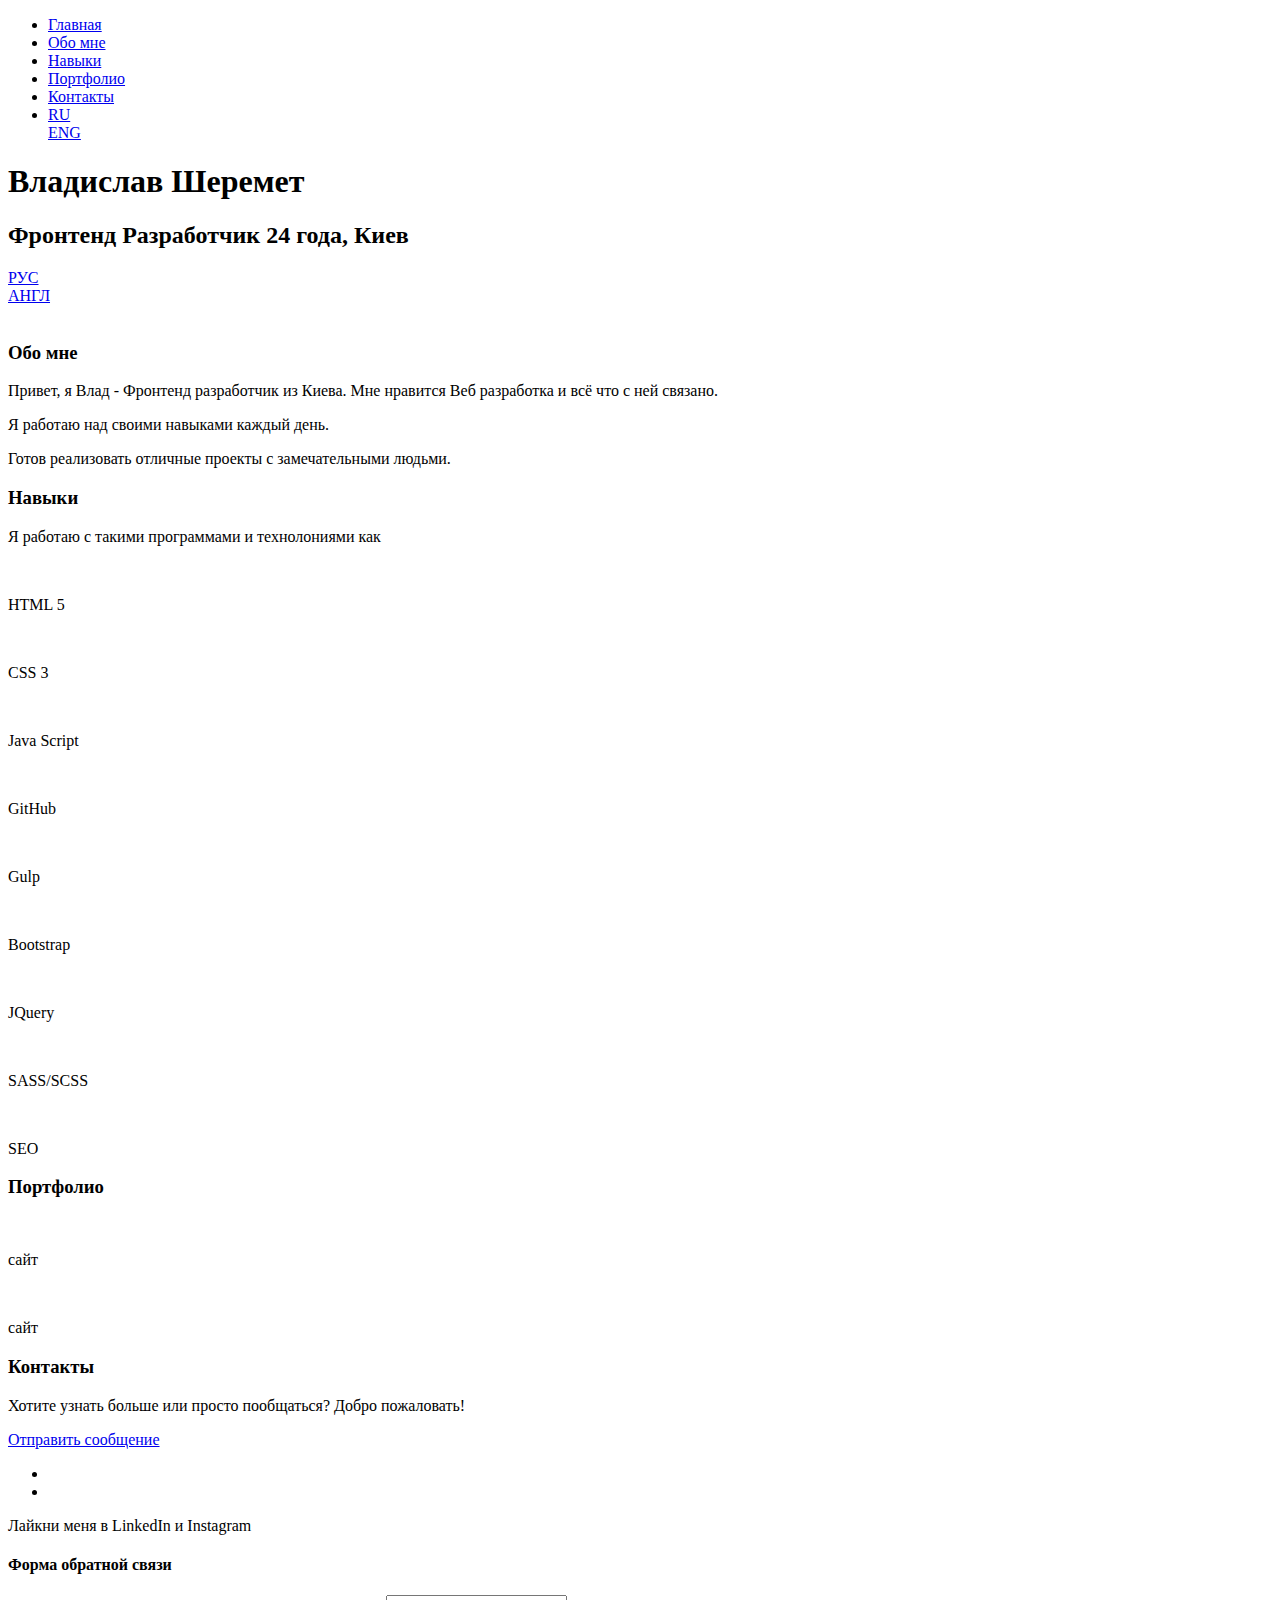
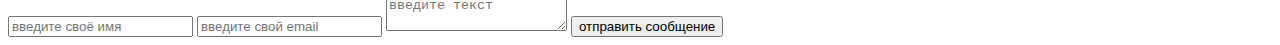
==== index_ru.html @ 3a119363 "Add files via upload" ====
<!DOCTYPE html>
<html lang="en">
<head>
	<meta charset="UTF-8">
	<meta name="viewport" content="width=device-width, initial-scale=1.0">
	<title>Portfolio</title>
	<link rel="shortcut icon" type="image/ico" href="img/favicon.svg"/>
	<link href="https://fonts.googleapis.com/css2?family=Roboto:wght@500;700&display=swap&subset=cyrillic" rel="stylesheet">
	<link rel="stylesheet" href="css/libs.min.css">
	<link rel="stylesheet" href="css/main.min.css">
</head>
<body>
	<header class="header">
		<div class="container">
			<nav class="menu" id="menu">
				<div id="btn_menu" class="icon icon-reorder"></div>
				<ul>
					<li><a href="#">Главная</a></li>
					<li><a href="#about">Обо мне</a></li>
					<li><a href="#skills">Навыки</a></li>
					<li><a href="#portfolio">Портфолио</a></li>
					<li><a href="#footer">Контакты</a></li>
					<li><div class="btn_wrapper_mob">
						<div class="btn_ru  language_ru">
							<a href="index_ru.html">RU</a>
						</div>
						<div class="btn_eng language_ru">
							<a class="exception" href="index.html">ENG</a>
						</div>
					</div></li>
				</ul>
			</nav>
			<div class="main_info">
				<h1 class="language_ru">Владислав Шеремет</h1>
				<div class="text_wrapper"><h2 class="language_ru">Фронтенд Разработчик 24 года, Киев</h2></div>
				<div class="btn_wrapper">
					<div class="btn_ru language_ru">
						<a href="#">РУС</a>
					</div>
					<div class="btn_eng language_ru">
						<a href="index.html">АНГЛ</a>
					</div>
				</div>
			</div>
			<div class="img_wrapper"><img src="img/photo.jpg" alt=""></div>
		</div>
	</header>
	<section class="about" id="about">
		<div class="container flex_container">
			<h3>Обо мне</h3>
			<p class="wow bounceInLeft">Привет, я Влад - Фронтенд разработчик из Киева. Мне нравится Веб разработка и всё что с ней связано.</p>
			<p class="wow bounceInRight">Я работаю над своими навыками каждый день.</p>
			<p class="wow bounceInLeft">Готов реализовать отличные проекты с замечательными людьми.</p>
		</div>
	</section>
	<section class="skills" id="skills">
		<div class="container">
			<h3>Навыки</h3>
			<p> Я работаю с такими программами и технолониями как</p>
			<div class="skills_wrapper">
				<div class="item_skill wow bounceInLeft" id="html">
					<img src="img/html.png" alt="">
					<p>HTML 5</p>
					<div class="stars">
						<span class="icon icon-star"></span>
						<span class="icon icon-star"></span>
						<span class="icon icon-star"></span>
						<span class="icon icon-star"></span>
						<span class="icon icon-star default"></span>
					</div>
				</div>
				<div class="item_skill wow bounceInDown" id="css">
					<img src="img/css.png" alt="">
					<p>CSS 3</p>
					<div class="stars">
						<span class="icon icon-star"></span>
						<span class="icon icon-star"></span>
						<span class="icon icon-star"></span>
						<span class="icon icon-star"></span>
						<span class="icon icon-star default"></span>
					</div>
				</div>
				<div class="item_skill wow bounceInDown" id="js">
					<img src="img/js.png" alt="">
					<p>Java Script</p>
					<div class="stars">
						<span class="icon icon-star"></span>
						<span class="icon icon-star"></span>
						<span class="icon icon-star"></span>
						<span class="icon icon-star default"></span>
						<span class="icon icon-star default"></span>
					</div>
				</div>
				<div class="item_skill wow bounceInRight" id="git_hub">
					<img src="img/git_hub.png" alt="">
					<p>GitHub</p>
					<div class="stars">
						<span class="icon icon-star"></span>
						<span class="icon icon-star"></span>
						<span class="icon icon-star"></span>
						<span class="icon icon-star default"></span>
						<span class="icon icon-star default"></span>
					</div>
				</div>
				<div class="item_skill wow bounceInLeft" id="gulp">
					<img src="img/gulp.png" alt="">
					<p>Gulp</p>
					<div class="stars">
						<span class="icon icon-star"></span>
						<span class="icon icon-star"></span>
						<span class="icon icon-star"></span>
						<span class="icon icon-star default"></span>
						<span class="icon icon-star default"></span>
					</div>
				</div>
				<div class="item_skill wow bounceIn" id="bootstrap">
					<img src="img/bootstrap.png" alt="">
					<p>Bootstrap</p>
					<div class="stars">
						<span class="icon icon-star"></span>
						<span class="icon icon-star"></span>
						<span class="icon icon-star"></span>
						<span class="icon icon-star default"></span>
						<span class="icon icon-star default"></span>
					</div>
				</div>
				<div class="item_skill wow bounceIn" id="jquery">
					<img src="img/jquery.png" alt="">
					<p>JQuery</p>
					<div class="stars">
						<span class="icon icon-star"></span>
						<span class="icon icon-star"></span>
						<span class="icon icon-star"></span>
						<span class="icon icon-star default"></span>
						<span class="icon icon-star default"></span>
					</div>
				</div>
				<div class="item_skill wow bounceInRight" id="sass">
					<img src="img/sass.png" alt="">
					<p>SASS/SCSS</p>
					<div class="stars">
						<span class="icon icon-star"></span>
						<span class="icon icon-star"></span>
						<span class="icon icon-star"></span>
						<span class="icon icon-star default"></span>
						<span class="icon icon-star default"></span>
					</div>
				</div>
				<div class="item_skill wow bounceInUp" id="seo">
					<img src="img/seo.png" alt="">
					<p>SEO</p>
					<div class="stars">
						<span class="icon icon-star"></span>
						<span class="icon icon-star"></span>
						<span class="icon icon-star"></span>
						<span class="icon icon-star default"></span>
						<span class="icon icon-star default"></span>
					</div>
				</div>
			</div>
		</div>
	</section>
	<section class="portfolio" id="portfolio">
		<div class="container flex_container">
			<h3>Портфолио</h3>
			<div class="site wow bounceInLeft">
				<a href="https://vladyslav-sheremet.github.io/portfolio_1.github.io/" target="blanck"><img src="img/work_1.png" alt=""></a>
				<p>сайт</p>
			</div>
			<div class="site wow bounceInRight">
				<a href="https://vladyslav-sheremet.github.io/" target="blanck"><img src="img/work_2.png" alt=""></a>
				<p>сайт</p>
			</div>
		</div>
	</section>
	<footer class="footer" id="footer">
		<div class="container flex_container">
			<h3>Контакты</h3>
			<p class="wow tada">Хотите узнать больше или просто пообщаться? Добро пожаловать!</p>
			<!-- <button>Отправить сообщение</button> -->
			<a class="popup-with-form language_ru" href="#test-form">Отправить сообщение</a>
			<ul>
				<li class="wow rotateIn"><a href="https://www.linkedin.com/in/владислав-шеремет-409b06158" class="icon icon-linkedin" target="blanck"></a></li>
				<li class="wow rotateIn"><a href="https://instagram.com/sheremet_vladislav?igshid=1hrshba5oxp11" class="icon icon-instagram" target="blanck"></a></li>
			</ul>
			<div class="text">Лайкни меня в  LinkedIn и Instagram</div>
		</div>
	</footer>
	<form id="test-form" class="mfp-hide white-popup-block" action="https://formspree.io/vladyslavsheremetdeveloper@gmail.com" method="POST">
		<h4>Форма обратной связи</h4>
		<input type="text" placeholder="введите своё имя" name="user_name">
		<input type="email" placeholder="введите свой email" name="user_email">
		<textarea placeholder="введите текст" name="user_text"></textarea>
		<input type="submit" value="отправить сообщение" class="language_ru">
		
	</form>
	<script src="https://ajax.googleapis.com/ajax/libs/jquery/3.4.1/jquery.min.js"></script>
	<script src="js/libs.min.js"></script>
	<script src="js/main.min.js"></script>
</body>
</html>
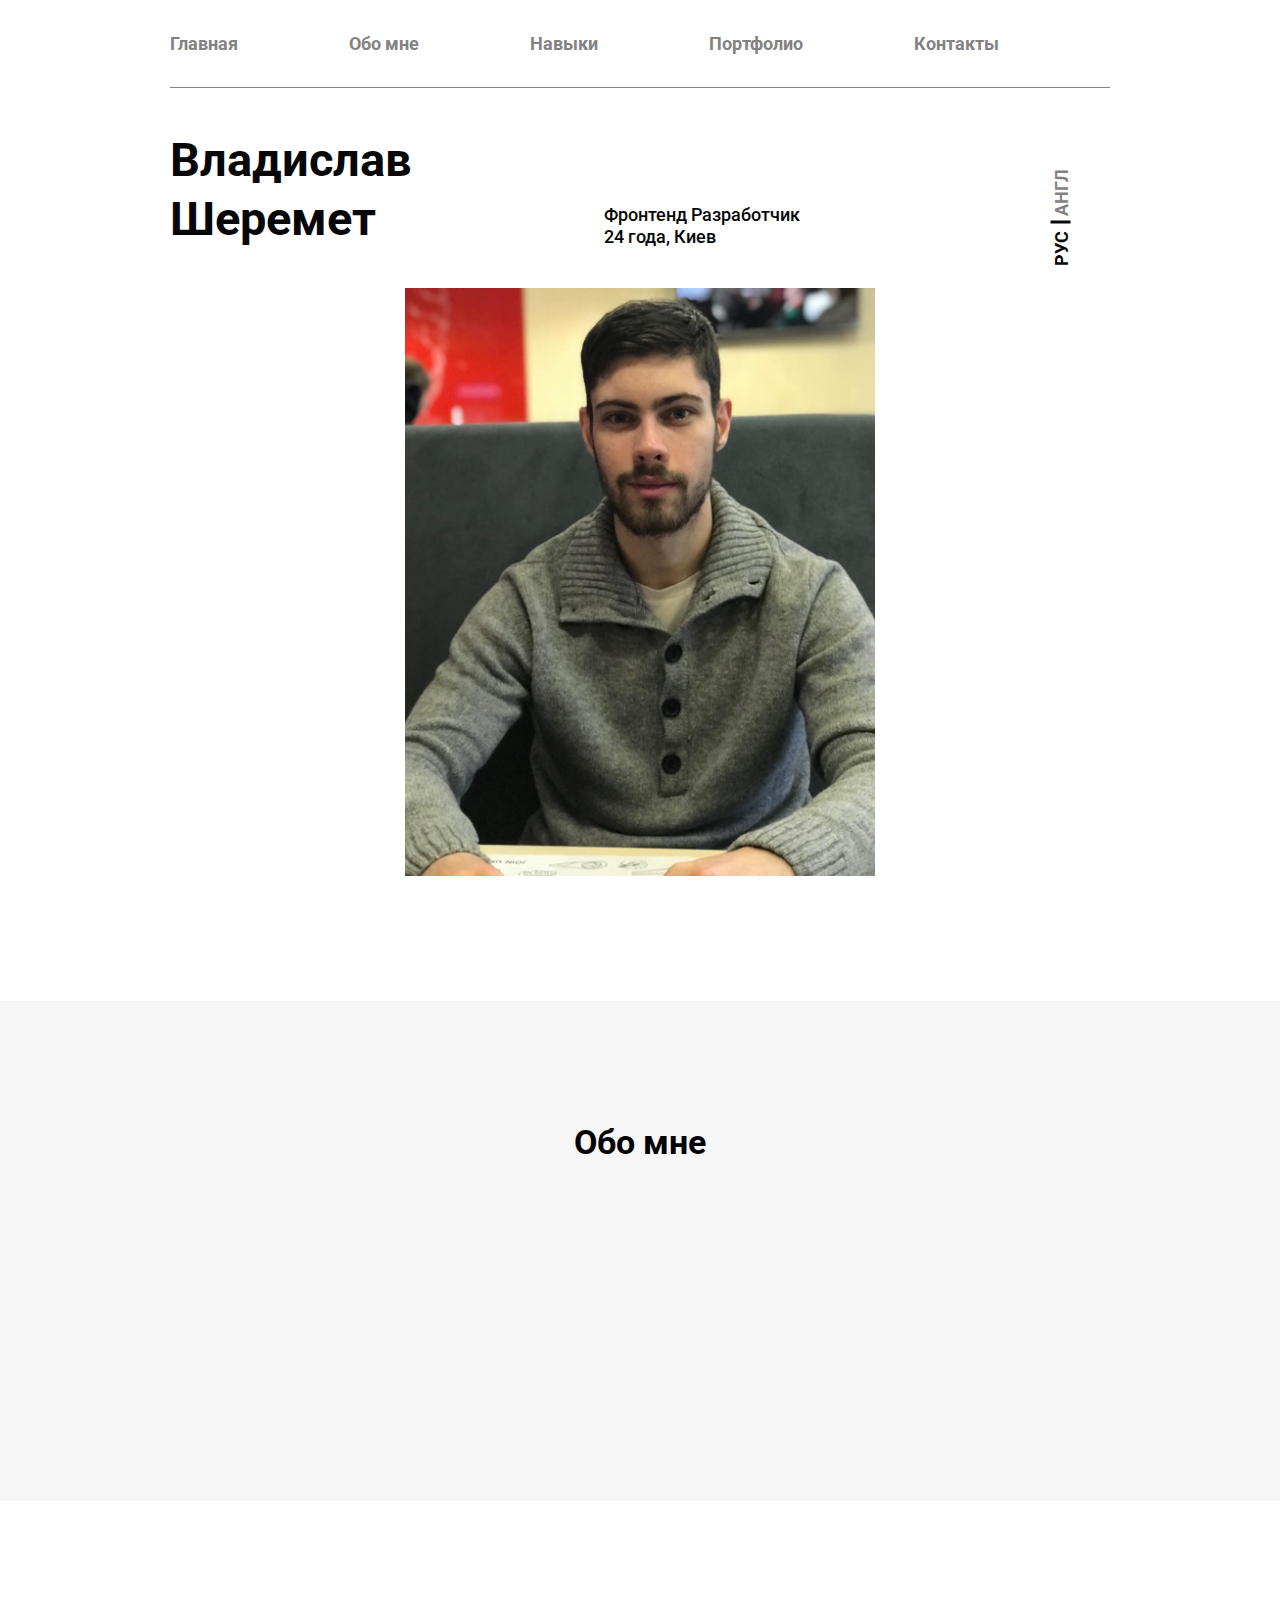
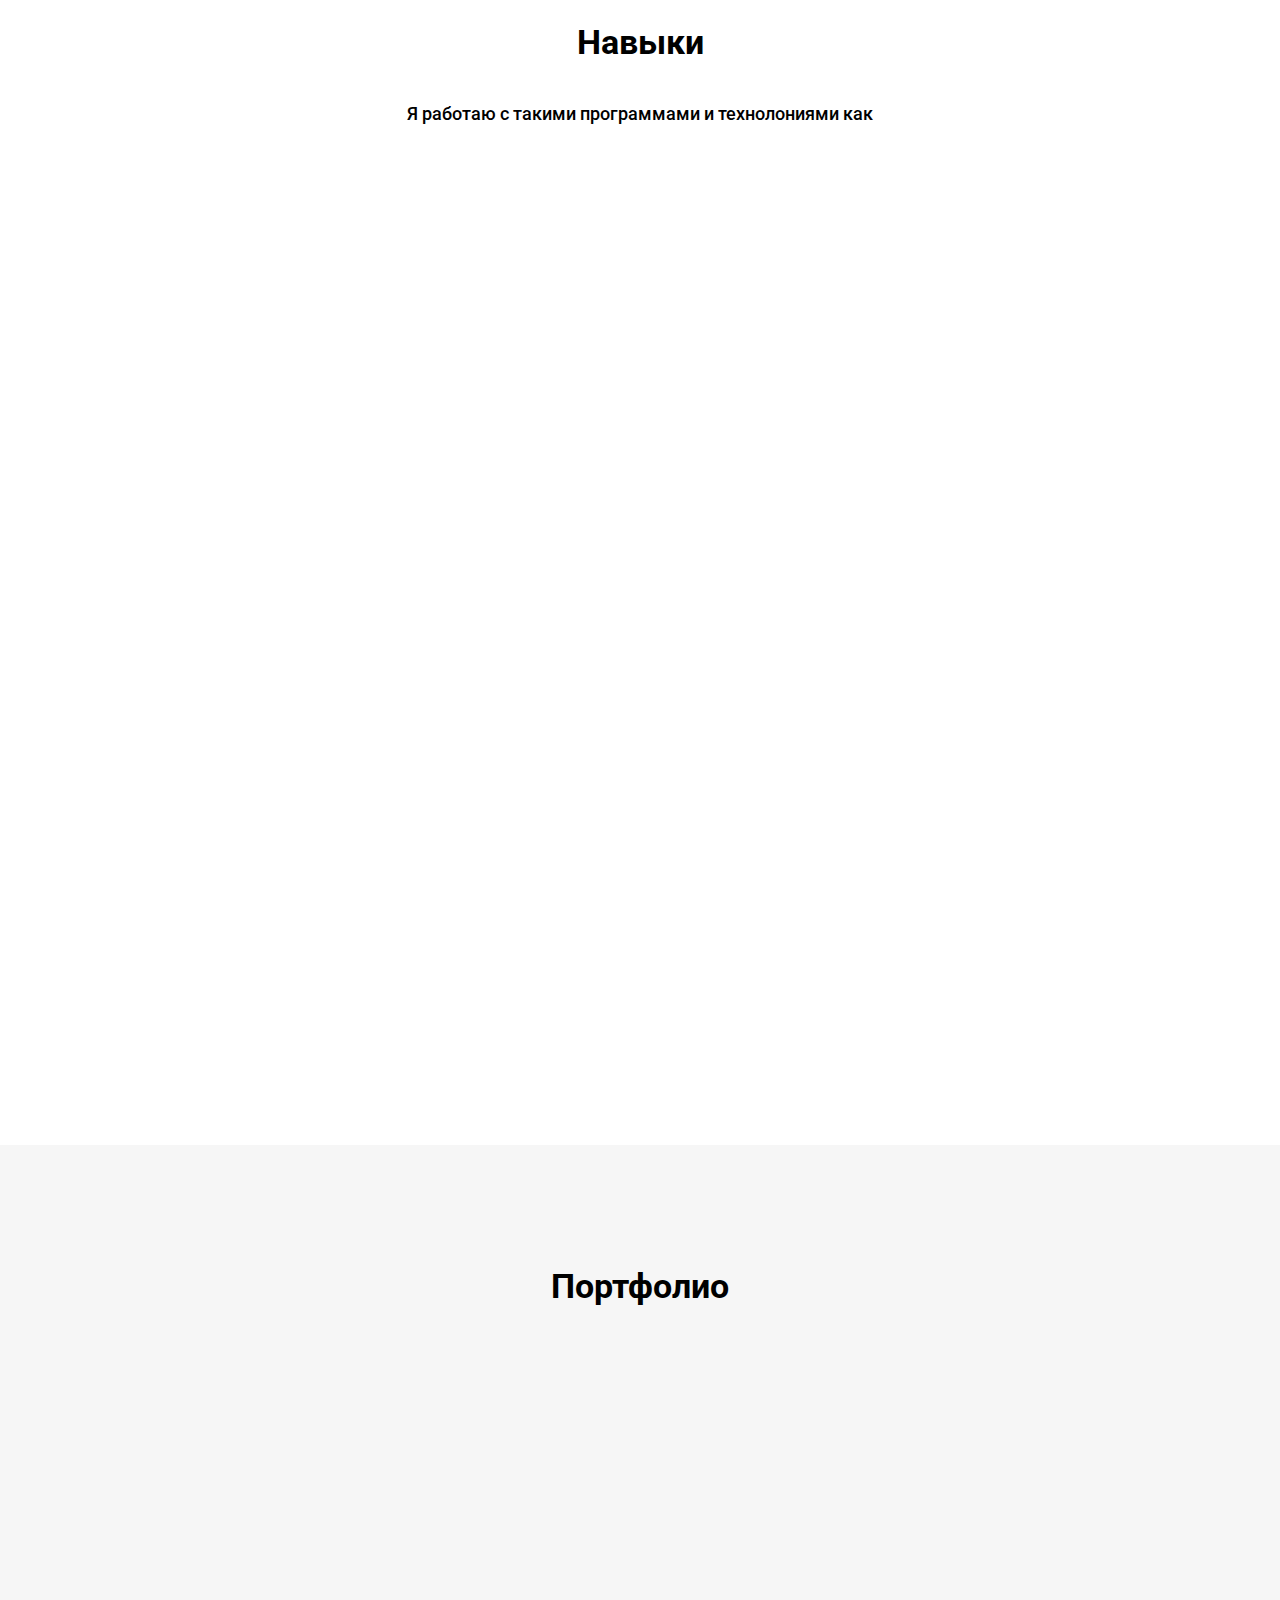
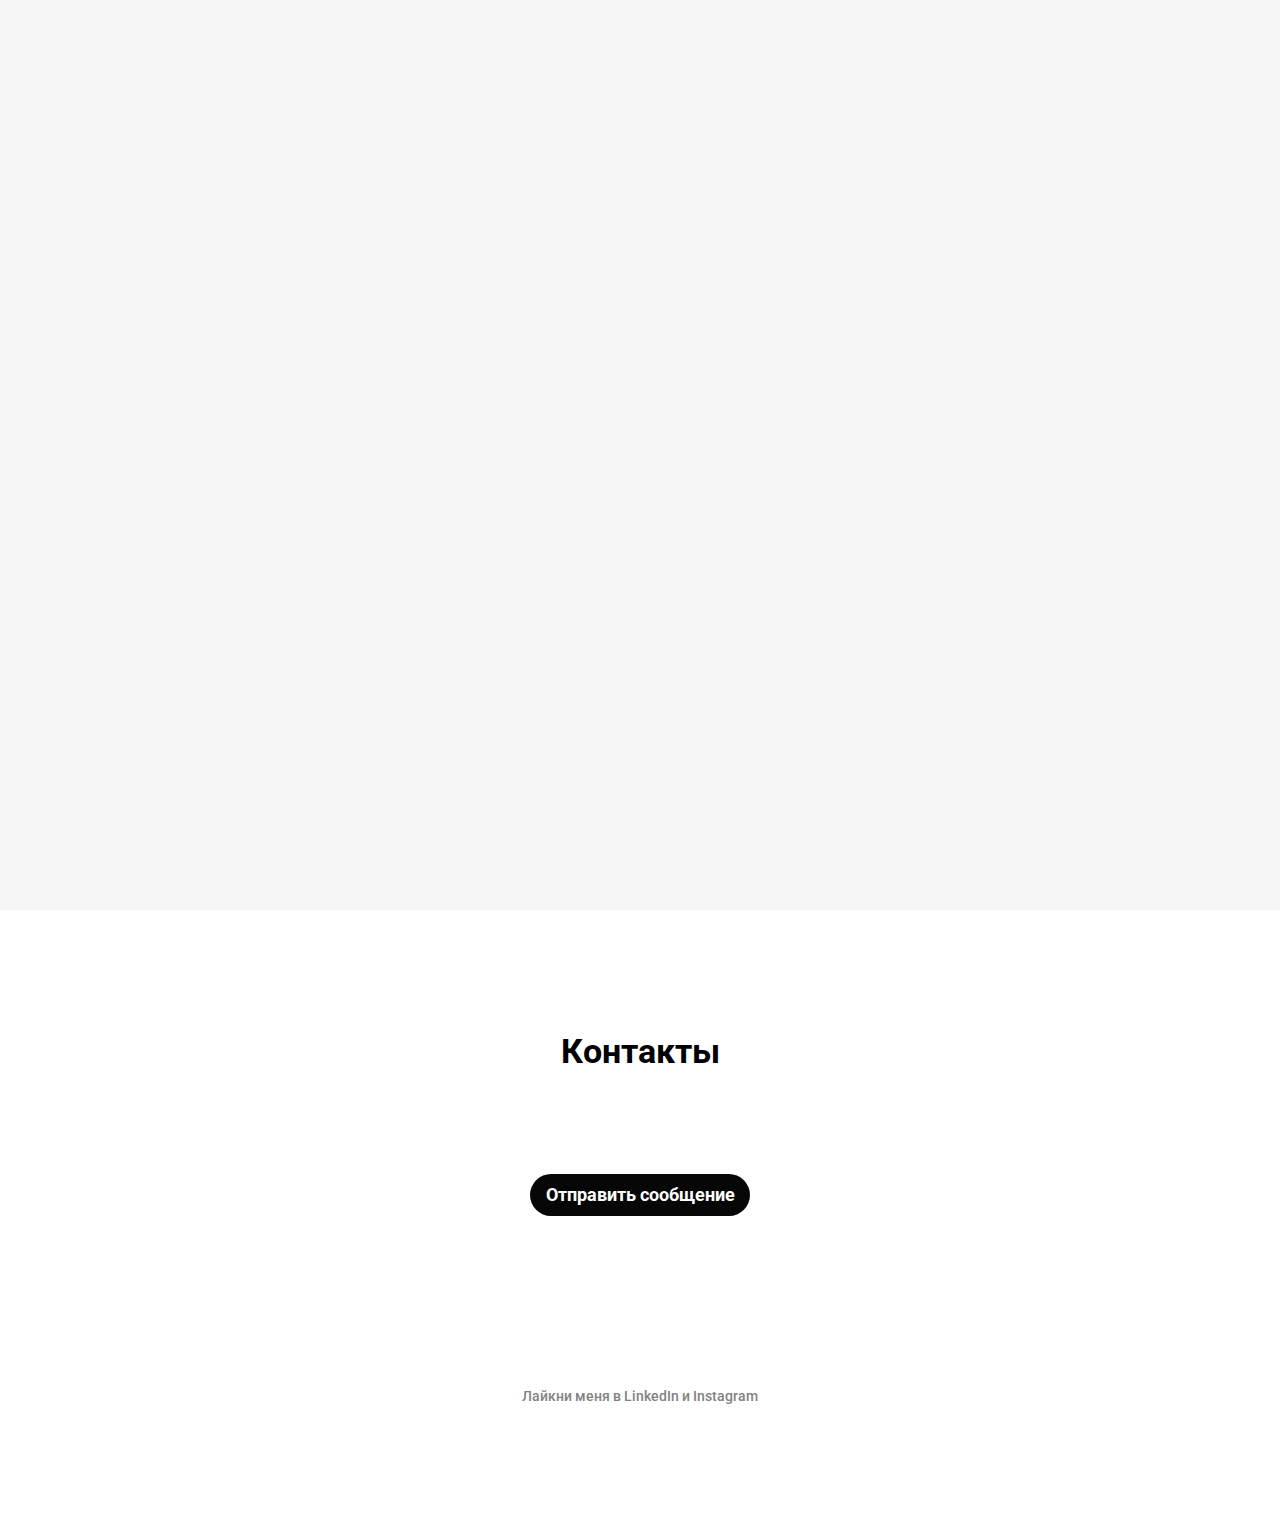
==== commit 43b487a8: "text" ====
--- a/index_ru.html
+++ b/index_ru.html
@@ -1,201 +1,201 @@
-<!DOCTYPE html>
-<html lang="en">
-<head>
-	<meta charset="UTF-8">
-	<meta name="viewport" content="width=device-width, initial-scale=1.0">
-	<title>Portfolio</title>
-	<link rel="shortcut icon" type="image/ico" href="img/favicon.svg"/>
-	<link href="https://fonts.googleapis.com/css2?family=Roboto:wght@500;700&display=swap&subset=cyrillic" rel="stylesheet">
-	<link rel="stylesheet" href="css/libs.min.css">
-	<link rel="stylesheet" href="css/main.min.css">
-</head>
-<body>
-	<header class="header">
-		<div class="container">
-			<nav class="menu" id="menu">
-				<div id="btn_menu" class="icon icon-reorder"></div>
-				<ul>
-					<li><a href="#">Главная</a></li>
-					<li><a href="#about">Обо мне</a></li>
-					<li><a href="#skills">Навыки</a></li>
-					<li><a href="#portfolio">Портфолио</a></li>
-					<li><a href="#footer">Контакты</a></li>
-					<li><div class="btn_wrapper_mob">
-						<div class="btn_ru  language_ru">
-							<a href="index_ru.html">RU</a>
-						</div>
-						<div class="btn_eng language_ru">
-							<a class="exception" href="index.html">ENG</a>
-						</div>
-					</div></li>
-				</ul>
-			</nav>
-			<div class="main_info">
-				<h1 class="language_ru">Владислав Шеремет</h1>
-				<div class="text_wrapper"><h2 class="language_ru">Фронтенд Разработчик 24 года, Киев</h2></div>
-				<div class="btn_wrapper">
-					<div class="btn_ru language_ru">
-						<a href="#">РУС</a>
-					</div>
-					<div class="btn_eng language_ru">
-						<a href="index.html">АНГЛ</a>
-					</div>
-				</div>
-			</div>
-			<div class="img_wrapper"><img src="img/photo.jpg" alt=""></div>
-		</div>
-	</header>
-	<section class="about" id="about">
-		<div class="container flex_container">
-			<h3>Обо мне</h3>
-			<p class="wow bounceInLeft">Привет, я Влад - Фронтенд разработчик из Киева. Мне нравится Веб разработка и всё что с ней связано.</p>
-			<p class="wow bounceInRight">Я работаю над своими навыками каждый день.</p>
-			<p class="wow bounceInLeft">Готов реализовать отличные проекты с замечательными людьми.</p>
-		</div>
-	</section>
-	<section class="skills" id="skills">
-		<div class="container">
-			<h3>Навыки</h3>
-			<p> Я работаю с такими программами и технолониями как</p>
-			<div class="skills_wrapper">
-				<div class="item_skill wow bounceInLeft" id="html">
-					<img src="img/html.png" alt="">
-					<p>HTML 5</p>
-					<div class="stars">
-						<span class="icon icon-star"></span>
-						<span class="icon icon-star"></span>
-						<span class="icon icon-star"></span>
-						<span class="icon icon-star"></span>
-						<span class="icon icon-star default"></span>
-					</div>
-				</div>
-				<div class="item_skill wow bounceInDown" id="css">
-					<img src="img/css.png" alt="">
-					<p>CSS 3</p>
-					<div class="stars">
-						<span class="icon icon-star"></span>
-						<span class="icon icon-star"></span>
-						<span class="icon icon-star"></span>
-						<span class="icon icon-star"></span>
-						<span class="icon icon-star default"></span>
-					</div>
-				</div>
-				<div class="item_skill wow bounceInDown" id="js">
-					<img src="img/js.png" alt="">
-					<p>Java Script</p>
-					<div class="stars">
-						<span class="icon icon-star"></span>
-						<span class="icon icon-star"></span>
-						<span class="icon icon-star"></span>
-						<span class="icon icon-star default"></span>
-						<span class="icon icon-star default"></span>
-					</div>
-				</div>
-				<div class="item_skill wow bounceInRight" id="git_hub">
-					<img src="img/git_hub.png" alt="">
-					<p>GitHub</p>
-					<div class="stars">
-						<span class="icon icon-star"></span>
-						<span class="icon icon-star"></span>
-						<span class="icon icon-star"></span>
-						<span class="icon icon-star default"></span>
-						<span class="icon icon-star default"></span>
-					</div>
-				</div>
-				<div class="item_skill wow bounceInLeft" id="gulp">
-					<img src="img/gulp.png" alt="">
-					<p>Gulp</p>
-					<div class="stars">
-						<span class="icon icon-star"></span>
-						<span class="icon icon-star"></span>
-						<span class="icon icon-star"></span>
-						<span class="icon icon-star default"></span>
-						<span class="icon icon-star default"></span>
-					</div>
-				</div>
-				<div class="item_skill wow bounceIn" id="bootstrap">
-					<img src="img/bootstrap.png" alt="">
-					<p>Bootstrap</p>
-					<div class="stars">
-						<span class="icon icon-star"></span>
-						<span class="icon icon-star"></span>
-						<span class="icon icon-star"></span>
-						<span class="icon icon-star default"></span>
-						<span class="icon icon-star default"></span>
-					</div>
-				</div>
-				<div class="item_skill wow bounceIn" id="jquery">
-					<img src="img/jquery.png" alt="">
-					<p>JQuery</p>
-					<div class="stars">
-						<span class="icon icon-star"></span>
-						<span class="icon icon-star"></span>
-						<span class="icon icon-star"></span>
-						<span class="icon icon-star default"></span>
-						<span class="icon icon-star default"></span>
-					</div>
-				</div>
-				<div class="item_skill wow bounceInRight" id="sass">
-					<img src="img/sass.png" alt="">
-					<p>SASS/SCSS</p>
-					<div class="stars">
-						<span class="icon icon-star"></span>
-						<span class="icon icon-star"></span>
-						<span class="icon icon-star"></span>
-						<span class="icon icon-star default"></span>
-						<span class="icon icon-star default"></span>
-					</div>
-				</div>
-				<div class="item_skill wow bounceInUp" id="seo">
-					<img src="img/seo.png" alt="">
-					<p>SEO</p>
-					<div class="stars">
-						<span class="icon icon-star"></span>
-						<span class="icon icon-star"></span>
-						<span class="icon icon-star"></span>
-						<span class="icon icon-star default"></span>
-						<span class="icon icon-star default"></span>
-					</div>
-				</div>
-			</div>
-		</div>
-	</section>
-	<section class="portfolio" id="portfolio">
-		<div class="container flex_container">
-			<h3>Портфолио</h3>
-			<div class="site wow bounceInLeft">
-				<a href="https://vladyslav-sheremet.github.io/portfolio_1.github.io/" target="blanck"><img src="img/work_1.png" alt=""></a>
-				<p>сайт</p>
-			</div>
-			<div class="site wow bounceInRight">
-				<a href="https://vladyslav-sheremet.github.io/" target="blanck"><img src="img/work_2.png" alt=""></a>
-				<p>сайт</p>
-			</div>
-		</div>
-	</section>
-	<footer class="footer" id="footer">
-		<div class="container flex_container">
-			<h3>Контакты</h3>
-			<p class="wow tada">Хотите узнать больше или просто пообщаться? Добро пожаловать!</p>
-			<!-- <button>Отправить сообщение</button> -->
-			<a class="popup-with-form language_ru" href="#test-form">Отправить сообщение</a>
-			<ul>
-				<li class="wow rotateIn"><a href="https://www.linkedin.com/in/владислав-шеремет-409b06158" class="icon icon-linkedin" target="blanck"></a></li>
-				<li class="wow rotateIn"><a href="https://instagram.com/sheremet_vladislav?igshid=1hrshba5oxp11" class="icon icon-instagram" target="blanck"></a></li>
-			</ul>
-			<div class="text">Лайкни меня в  LinkedIn и Instagram</div>
-		</div>
-	</footer>
-	<form id="test-form" class="mfp-hide white-popup-block" action="https://formspree.io/vladyslavsheremetdeveloper@gmail.com" method="POST">
-		<h4>Форма обратной связи</h4>
-		<input type="text" placeholder="введите своё имя" name="user_name">
-		<input type="email" placeholder="введите свой email" name="user_email">
-		<textarea placeholder="введите текст" name="user_text"></textarea>
-		<input type="submit" value="отправить сообщение" class="language_ru">
-		
-	</form>
-	<script src="https://ajax.googleapis.com/ajax/libs/jquery/3.4.1/jquery.min.js"></script>
-	<script src="js/libs.min.js"></script>
-	<script src="js/main.min.js"></script>
-</body>
+<!DOCTYPE html>
+<html lang="en">
+<head>
+	<meta charset="UTF-8">
+	<meta name="viewport" content="width=device-width, initial-scale=1.0">
+	<title>Portfolio</title>
+	<link rel="shortcut icon" type="image/ico" href="img/favicon.svg"/>
+	<link href="https://fonts.googleapis.com/css2?family=Roboto:wght@500;700&display=swap&subset=cyrillic" rel="stylesheet">
+	<link rel="stylesheet" href="css/libs.min.css">
+	<link rel="stylesheet" href="css/main.min.css">
+</head>
+<body>
+	<header class="header">
+		<div class="container">
+			<nav class="menu" id="menu">
+				<div id="btn_menu" class="icon icon-reorder"></div>
+				<ul>
+					<li><a href="#">Главная</a></li>
+					<li><a href="#about">Обо мне</a></li>
+					<li><a href="#skills">Навыки</a></li>
+					<li><a href="#portfolio">Портфолио</a></li>
+					<li><a href="#footer">Контакты</a></li>
+					<li><div class="btn_wrapper_mob">
+						<div class="btn_ru  language_ru">
+							<a href="index_ru.html">RU</a>
+						</div>
+						<div class="btn_eng language_ru">
+							<a class="exception" href="index.html">ENG</a>
+						</div>
+					</div></li>
+				</ul>
+			</nav>
+			<div class="main_info">
+				<h1 class="language_ru">Владислав Шеремет</h1>
+				<div class="text_wrapper"><h2 class="language_ru">Фронтенд Разработчик 24 года, Киев</h2></div>
+				<div class="btn_wrapper">
+					<div class="btn_ru language_ru">
+						<a href="#">РУС</a>
+					</div>
+					<div class="btn_eng language_ru">
+						<a href="index.html">АНГЛ</a>
+					</div>
+				</div>
+			</div>
+			<div class="img_wrapper"><img src="img/photo.jpg" alt=""></div>
+		</div>
+	</header>
+	<section class="about" id="about">
+		<div class="container flex_container">
+			<h3>Обо мне</h3>
+			<p class="wow bounceInLeft">Привет, я Влад - Фронтенд разработчик из Киева. Мне нравится Веб разработка и всё что с ней связано.</p>
+			<p class="wow bounceInRight">Я работаю над своими навыками каждый день.</p>
+			<p class="wow bounceInLeft">Готов реализовать отличные проекты с замечательными людьми.</p>
+		</div>
+	</section>
+	<section class="skills" id="skills">
+		<div class="container">
+			<h3>Навыки</h3>
+			<p> Я работаю с такими программами и технолониями как</p>
+			<div class="skills_wrapper">
+				<div class="item_skill wow bounceInLeft" id="html">
+					<img src="img/html.png" alt="">
+					<p>HTML 5</p>
+					<div class="stars">
+						<span class="icon icon-star"></span>
+						<span class="icon icon-star"></span>
+						<span class="icon icon-star"></span>
+						<span class="icon icon-star"></span>
+						<span class="icon icon-star default"></span>
+					</div>
+				</div>
+				<div class="item_skill wow bounceInDown" id="css">
+					<img src="img/css.png" alt="">
+					<p>CSS 3</p>
+					<div class="stars">
+						<span class="icon icon-star"></span>
+						<span class="icon icon-star"></span>
+						<span class="icon icon-star"></span>
+						<span class="icon icon-star"></span>
+						<span class="icon icon-star default"></span>
+					</div>
+				</div>
+				<div class="item_skill wow bounceInDown" id="js">
+					<img src="img/js.png" alt="">
+					<p>Java Script</p>
+					<div class="stars">
+						<span class="icon icon-star"></span>
+						<span class="icon icon-star"></span>
+						<span class="icon icon-star"></span>
+						<span class="icon icon-star default"></span>
+						<span class="icon icon-star default"></span>
+					</div>
+				</div>
+				<div class="item_skill wow bounceInRight" id="git_hub">
+					<img src="img/git_hub.png" alt="">
+					<p>GitHub</p>
+					<div class="stars">
+						<span class="icon icon-star"></span>
+						<span class="icon icon-star"></span>
+						<span class="icon icon-star"></span>
+						<span class="icon icon-star default"></span>
+						<span class="icon icon-star default"></span>
+					</div>
+				</div>
+				<div class="item_skill wow bounceInLeft" id="gulp">
+					<img src="img/gulp.png" alt="">
+					<p>Gulp</p>
+					<div class="stars">
+						<span class="icon icon-star"></span>
+						<span class="icon icon-star"></span>
+						<span class="icon icon-star"></span>
+						<span class="icon icon-star default"></span>
+						<span class="icon icon-star default"></span>
+					</div>
+				</div>
+				<div class="item_skill wow bounceIn" id="bootstrap">
+					<img src="img/bootstrap.png" alt="">
+					<p>Bootstrap</p>
+					<div class="stars">
+						<span class="icon icon-star"></span>
+						<span class="icon icon-star"></span>
+						<span class="icon icon-star"></span>
+						<span class="icon icon-star default"></span>
+						<span class="icon icon-star default"></span>
+					</div>
+				</div>
+				<div class="item_skill wow bounceIn" id="jquery">
+					<img src="img/jquery.png" alt="">
+					<p>JQuery</p>
+					<div class="stars">
+						<span class="icon icon-star"></span>
+						<span class="icon icon-star"></span>
+						<span class="icon icon-star"></span>
+						<span class="icon icon-star default"></span>
+						<span class="icon icon-star default"></span>
+					</div>
+				</div>
+				<div class="item_skill wow bounceInRight" id="sass">
+					<img src="img/sass.png" alt="">
+					<p>SASS/SCSS</p>
+					<div class="stars">
+						<span class="icon icon-star"></span>
+						<span class="icon icon-star"></span>
+						<span class="icon icon-star"></span>
+						<span class="icon icon-star default"></span>
+						<span class="icon icon-star default"></span>
+					</div>
+				</div>
+				<div class="item_skill wow bounceInUp" id="seo">
+					<img src="img/seo.png" alt="">
+					<p>SEO</p>
+					<div class="stars">
+						<span class="icon icon-star"></span>
+						<span class="icon icon-star"></span>
+						<span class="icon icon-star"></span>
+						<span class="icon icon-star default"></span>
+						<span class="icon icon-star default"></span>
+					</div>
+				</div>
+			</div>
+		</div>
+	</section>
+	<section class="portfolio" id="portfolio">
+		<div class="container flex_container">
+			<h3>Портфолио</h3>
+			<div class="site wow bounceInLeft">
+				<a href="https://vladyslav-sheremet.github.io/portfolio_1.github.io/" target="blanck"><img src="img/work_1.png" alt=""></a>
+				<p>сайт</p>
+			</div>
+			<div class="site wow bounceInRight">
+				<a href="https://vladyslav-sheremet.github.io/" target="blanck"><img src="img/work_2.png" alt=""></a>
+				<p>сайт</p>
+			</div>
+		</div>
+	</section>
+	<footer class="footer" id="footer">
+		<div class="container flex_container">
+			<h3>Контакты</h3>
+			<p class="wow tada">Хотите узнать больше или просто пообщаться? Добро пожаловать!</p>
+			<!-- <button>Отправить сообщение</button> -->
+			<a class="popup-with-form language_ru" href="#test-form">Отправить сообщение</a>
+			<ul>
+				<li class="wow rotateIn"><a href="https://www.linkedin.com/in/владислав-шеремет-409b06158" class="icon icon-linkedin" target="blanck"></a></li>
+				<li class="wow rotateIn"><a href="https://instagram.com/sheremet_vladislav?igshid=1hrshba5oxp11" class="icon icon-instagram" target="blanck"></a></li>
+			</ul>
+			<div class="text">Лайкни меня в  LinkedIn и Instagram</div>
+		</div>
+	</footer>
+	<form id="test-form" class="mfp-hide white-popup-block" action="https://formspree.io/vladyslavsheremetdeveloper@gmail.com" method="POST">
+		<h4>Форма обратной связи</h4>
+		<input type="text" placeholder="введите своё имя" name="user_name">
+		<input type="email" placeholder="введите свой email" name="user_email">
+		<textarea placeholder="введите текст" name="user_text"></textarea>
+		<input type="submit" value="отправить сообщение" class="language_ru">
+		
+	</form>
+	<script src="https://ajax.googleapis.com/ajax/libs/jquery/3.4.1/jquery.min.js"></script>
+	<script src="js/libs.min.js"></script>
+	<script src="js/main.min.js"></script>
+</body>
 </html>--- a/css/libs.min.css
+++ b/css/libs.min.css
@@ -0,0 +1,12 @@
+/*!
+Animate.css - http://daneden.me/animate
+Licensed under the MIT license
+
+Copyright (c) 2013 Daniel Eden
+
+Permission is hereby granted, free of charge, to any person obtaining a copy of this software and associated documentation files (the "Software"), to deal in the Software without restriction, including without limitation the rights to use, copy, modify, merge, publish, distribute, sublicense, and/or sell copies of the Software, and to permit persons to whom the Software is furnished to do so, subject to the following conditions:
+
+The above copyright notice and this permission notice shall be included in all copies or substantial portions of the Software.
+
+THE SOFTWARE IS PROVIDED "AS IS", WITHOUT WARRANTY OF ANY KIND, EXPRESS OR IMPLIED, INCLUDING BUT NOT LIMITED TO THE WARRANTIES OF MERCHANTABILITY, FITNESS FOR A PARTICULAR PURPOSE AND NONINFRINGEMENT. IN NO EVENT SHALL THE AUTHORS OR COPYRIGHT HOLDERS BE LIABLE FOR ANY CLAIM, DAMAGES OR OTHER LIABILITY, WHETHER IN AN ACTION OF CONTRACT, TORT OR OTHERWISE, ARISING FROM, OUT OF OR IN CONNECTION WITH THE SOFTWARE OR THE USE OR OTHER DEALINGS IN THE SOFTWARE.
+*/.animated{-webkit-animation-duration:1s;animation-duration:1s;-webkit-animation-fill-mode:both;animation-fill-mode:both}.animated.hinge{-webkit-animation-duration:2s;animation-duration:2s}@-webkit-keyframes bounce{0%,20%,50%,80%,100%{transform:translateY(0)}40%{transform:translateY(-30px)}60%{transform:translateY(-15px)}}@keyframes bounce{0%,20%,50%,80%,100%{transform:translateY(0)}40%{transform:translateY(-30px)}60%{transform:translateY(-15px)}}.bounce{-webkit-animation-name:bounce;animation-name:bounce}@-webkit-keyframes flash{0%,50%,100%{opacity:1}25%,75%{opacity:0}}@keyframes flash{0%,50%,100%{opacity:1}25%,75%{opacity:0}}.flash{-webkit-animation-name:flash;animation-name:flash}@-webkit-keyframes pulse{0%{transform:scale(1)}50%{transform:scale(1.1)}100%{transform:scale(1)}}@keyframes pulse{0%{transform:scale(1)}50%{transform:scale(1.1)}100%{transform:scale(1)}}.pulse{-webkit-animation-name:pulse;animation-name:pulse}@-webkit-keyframes shake{0%,100%{transform:translateX(0)}10%,30%,50%,70%,90%{transform:translateX(-10px)}20%,40%,60%,80%{transform:translateX(10px)}}@keyframes shake{0%,100%{transform:translateX(0)}10%,30%,50%,70%,90%{transform:translateX(-10px)}20%,40%,60%,80%{transform:translateX(10px)}}.shake{-webkit-animation-name:shake;animation-name:shake}@-webkit-keyframes swing{20%{transform:rotate(15deg)}40%{transform:rotate(-10deg)}60%{transform:rotate(5deg)}80%{transform:rotate(-5deg)}100%{transform:rotate(0deg)}}@keyframes swing{20%{transform:rotate(15deg)}40%{transform:rotate(-10deg)}60%{transform:rotate(5deg)}80%{transform:rotate(-5deg)}100%{transform:rotate(0deg)}}.swing{transform-origin:top center;-webkit-animation-name:swing;animation-name:swing}@-webkit-keyframes tada{0%{transform:scale(1)}10%,20%{transform:scale(0.9) rotate(-3deg)}30%,50%,70%,90%{transform:scale(1.1) rotate(3deg)}40%,60%,80%{transform:scale(1.1) rotate(-3deg)}100%{transform:scale(1) rotate(0)}}@keyframes tada{0%{transform:scale(1)}10%,20%{transform:scale(0.9) rotate(-3deg)}30%,50%,70%,90%{transform:scale(1.1) rotate(3deg)}40%,60%,80%{transform:scale(1.1) rotate(-3deg)}100%{transform:scale(1) rotate(0)}}.tada{-webkit-animation-name:tada;animation-name:tada}@-webkit-keyframes wobble{0%{transform:translateX(0%)}15%{transform:translateX(-25%) rotate(-5deg)}30%{transform:translateX(20%) rotate(3deg)}45%{transform:translateX(-15%) rotate(-3deg)}60%{transform:translateX(10%) rotate(2deg)}75%{transform:translateX(-5%) rotate(-1deg)}100%{transform:translateX(0%)}}@keyframes wobble{0%{transform:translateX(0%)}15%{transform:translateX(-25%) rotate(-5deg)}30%{transform:translateX(20%) rotate(3deg)}45%{transform:translateX(-15%) rotate(-3deg)}60%{transform:translateX(10%) rotate(2deg)}75%{transform:translateX(-5%) rotate(-1deg)}100%{transform:translateX(0%)}}.wobble{-webkit-animation-name:wobble;animation-name:wobble}@-webkit-keyframes bounceIn{0%{opacity:0;transform:scale(0.3)}50%{opacity:1;transform:scale(1.05)}70%{transform:scale(0.9)}100%{transform:scale(1)}}@keyframes bounceIn{0%{opacity:0;transform:scale(0.3)}50%{opacity:1;transform:scale(1.05)}70%{transform:scale(0.9)}100%{transform:scale(1)}}.bounceIn{-webkit-animation-name:bounceIn;animation-name:bounceIn}@-webkit-keyframes bounceInDown{0%{opacity:0;transform:translateY(-2000px)}60%{opacity:1;transform:translateY(30px)}80%{transform:translateY(-10px)}100%{transform:translateY(0)}}@keyframes bounceInDown{0%{opacity:0;transform:translateY(-2000px)}60%{opacity:1;transform:translateY(30px)}80%{transform:translateY(-10px)}100%{transform:translateY(0)}}.bounceInDown{-webkit-animation-name:bounceInDown;animation-name:bounceInDown}@-webkit-keyframes bounceInLeft{0%{opacity:0;transform:translateX(-2000px)}60%{opacity:1;transform:translateX(30px)}80%{transform:translateX(-10px)}100%{transform:translateX(0)}}@keyframes bounceInLeft{0%{opacity:0;transform:translateX(-2000px)}60%{opacity:1;transform:translateX(30px)}80%{transform:translateX(-10px)}100%{transform:translateX(0)}}.bounceInLeft{-webkit-animation-name:bounceInLeft;animation-name:bounceInLeft}@-webkit-keyframes bounceInRight{0%{opacity:0;transform:translateX(2000px)}60%{opacity:1;transform:translateX(-30px)}80%{transform:translateX(10px)}100%{transform:translateX(0)}}@keyframes bounceInRight{0%{opacity:0;transform:translateX(2000px)}60%{opacity:1;transform:translateX(-30px)}80%{transform:translateX(10px)}100%{transform:translateX(0)}}.bounceInRight{-webkit-animation-name:bounceInRight;animation-name:bounceInRight}@-webkit-keyframes bounceInUp{0%{opacity:0;transform:translateY(2000px)}60%{opacity:1;transform:translateY(-30px)}80%{transform:translateY(10px)}100%{transform:translateY(0)}}@keyframes bounceInUp{0%{opacity:0;transform:translateY(2000px)}60%{opacity:1;transform:translateY(-30px)}80%{transform:translateY(10px)}100%{transform:translateY(0)}}.bounceInUp{-webkit-animation-name:bounceInUp;animation-name:bounceInUp}@-webkit-keyframes bounceOut{0%{transform:scale(1)}25%{transform:scale(0.95)}50%{opacity:1;transform:scale(1.1)}100%{opacity:0;transform:scale(0.3)}}@keyframes bounceOut{0%{transform:scale(1)}25%{transform:scale(0.95)}50%{opacity:1;transform:scale(1.1)}100%{opacity:0;transform:scale(0.3)}}.bounceOut{-webkit-animation-name:bounceOut;animation-name:bounceOut}@-webkit-keyframes bounceOutDown{0%{transform:translateY(0)}20%{opacity:1;transform:translateY(-20px)}100%{opacity:0;transform:translateY(2000px)}}@keyframes bounceOutDown{0%{transform:translateY(0)}20%{opacity:1;transform:translateY(-20px)}100%{opacity:0;transform:translateY(2000px)}}.bounceOutDown{-webkit-animation-name:bounceOutDown;animation-name:bounceOutDown}@-webkit-keyframes bounceOutLeft{0%{transform:translateX(0)}20%{opacity:1;transform:translateX(20px)}100%{opacity:0;transform:translateX(-2000px)}}@keyframes bounceOutLeft{0%{transform:translateX(0)}20%{opacity:1;transform:translateX(20px)}100%{opacity:0;transform:translateX(-2000px)}}.bounceOutLeft{-webkit-animation-name:bounceOutLeft;animation-name:bounceOutLeft}@-webkit-keyframes bounceOutRight{0%{transform:translateX(0)}20%{opacity:1;transform:translateX(-20px)}100%{opacity:0;transform:translateX(2000px)}}@keyframes bounceOutRight{0%{transform:translateX(0)}20%{opacity:1;transform:translateX(-20px)}100%{opacity:0;transform:translateX(2000px)}}.bounceOutRight{-webkit-animation-name:bounceOutRight;animation-name:bounceOutRight}@-webkit-keyframes bounceOutUp{0%{transform:translateY(0)}20%{opacity:1;transform:translateY(20px)}100%{opacity:0;transform:translateY(-2000px)}}@keyframes bounceOutUp{0%{transform:translateY(0)}20%{opacity:1;transform:translateY(20px)}100%{opacity:0;transform:translateY(-2000px)}}.bounceOutUp{-webkit-animation-name:bounceOutUp;animation-name:bounceOutUp}@-webkit-keyframes fadeIn{0%{opacity:0}100%{opacity:1}}@keyframes fadeIn{0%{opacity:0}100%{opacity:1}}.fadeIn{-webkit-animation-name:fadeIn;animation-name:fadeIn}@-webkit-keyframes fadeInDown{0%{opacity:0;transform:translateY(-20px)}100%{opacity:1;transform:translateY(0)}}@keyframes fadeInDown{0%{opacity:0;transform:translateY(-20px)}100%{opacity:1;transform:translateY(0)}}.fadeInDown{-webkit-animation-name:fadeInDown;animation-name:fadeInDown}@-webkit-keyframes fadeInDownBig{0%{opacity:0;transform:translateY(-2000px)}100%{opacity:1;transform:translateY(0)}}@keyframes fadeInDownBig{0%{opacity:0;transform:translateY(-2000px)}100%{opacity:1;transform:translateY(0)}}.fadeInDownBig{-webkit-animation-name:fadeInDownBig;animation-name:fadeInDownBig}@-webkit-keyframes fadeInLeft{0%{opacity:0;transform:translateX(-20px)}100%{opacity:1;transform:translateX(0)}}@keyframes fadeInLeft{0%{opacity:0;transform:translateX(-20px)}100%{opacity:1;transform:translateX(0)}}.fadeInLeft{-webkit-animation-name:fadeInLeft;animation-name:fadeInLeft}@-webkit-keyframes fadeInLeftBig{0%{opacity:0;transform:translateX(-2000px)}100%{opacity:1;transform:translateX(0)}}@keyframes fadeInLeftBig{0%{opacity:0;transform:translateX(-2000px)}100%{opacity:1;transform:translateX(0)}}.fadeInLeftBig{-webkit-animation-name:fadeInLeftBig;animation-name:fadeInLeftBig}@-webkit-keyframes fadeInRight{0%{opacity:0;transform:translateX(20px)}100%{opacity:1;transform:translateX(0)}}@keyframes fadeInRight{0%{opacity:0;transform:translateX(20px)}100%{opacity:1;transform:translateX(0)}}.fadeInRight{-webkit-animation-name:fadeInRight;animation-name:fadeInRight}@-webkit-keyframes fadeInRightBig{0%{opacity:0;transform:translateX(2000px)}100%{opacity:1;transform:translateX(0)}}@keyframes fadeInRightBig{0%{opacity:0;transform:translateX(2000px)}100%{opacity:1;transform:translateX(0)}}.fadeInRightBig{-webkit-animation-name:fadeInRightBig;animation-name:fadeInRightBig}@-webkit-keyframes fadeInUp{0%{opacity:0;transform:translateY(20px)}100%{opacity:1;transform:translateY(0)}}@keyframes fadeInUp{0%{opacity:0;transform:translateY(20px)}100%{opacity:1;transform:translateY(0)}}.fadeInUp{-webkit-animation-name:fadeInUp;animation-name:fadeInUp}@-webkit-keyframes fadeInUpBig{0%{opacity:0;transform:translateY(2000px)}100%{opacity:1;transform:translateY(0)}}@keyframes fadeInUpBig{0%{opacity:0;transform:translateY(2000px)}100%{opacity:1;transform:translateY(0)}}.fadeInUpBig{-webkit-animation-name:fadeInUpBig;animation-name:fadeInUpBig}@-webkit-keyframes fadeOut{0%{opacity:1}100%{opacity:0}}@keyframes fadeOut{0%{opacity:1}100%{opacity:0}}.fadeOut{-webkit-animation-name:fadeOut;animation-name:fadeOut}@-webkit-keyframes fadeOutDown{0%{opacity:1;transform:translateY(0)}100%{opacity:0;transform:translateY(20px)}}@keyframes fadeOutDown{0%{opacity:1;transform:translateY(0)}100%{opacity:0;transform:translateY(20px)}}.fadeOutDown{-webkit-animation-name:fadeOutDown;animation-name:fadeOutDown}@-webkit-keyframes fadeOutDownBig{0%{opacity:1;transform:translateY(0)}100%{opacity:0;transform:translateY(2000px)}}@keyframes fadeOutDownBig{0%{opacity:1;transform:translateY(0)}100%{opacity:0;transform:translateY(2000px)}}.fadeOutDownBig{-webkit-animation-name:fadeOutDownBig;animation-name:fadeOutDownBig}@-webkit-keyframes fadeOutLeft{0%{opacity:1;transform:translateX(0)}100%{opacity:0;transform:translateX(-20px)}}@keyframes fadeOutLeft{0%{opacity:1;transform:translateX(0)}100%{opacity:0;transform:translateX(-20px)}}.fadeOutLeft{-webkit-animation-name:fadeOutLeft;animation-name:fadeOutLeft}@-webkit-keyframes fadeOutLeftBig{0%{opacity:1;transform:translateX(0)}100%{opacity:0;transform:translateX(-2000px)}}@keyframes fadeOutLeftBig{0%{opacity:1;transform:translateX(0)}100%{opacity:0;transform:translateX(-2000px)}}.fadeOutLeftBig{-webkit-animation-name:fadeOutLeftBig;animation-name:fadeOutLeftBig}@-webkit-keyframes fadeOutRight{0%{opacity:1;transform:translateX(0)}100%{opacity:0;transform:translateX(20px)}}@keyframes fadeOutRight{0%{opacity:1;transform:translateX(0)}100%{opacity:0;transform:translateX(20px)}}.fadeOutRight{-webkit-animation-name:fadeOutRight;animation-name:fadeOutRight}@-webkit-keyframes fadeOutRightBig{0%{opacity:1;transform:translateX(0)}100%{opacity:0;transform:translateX(2000px)}}@keyframes fadeOutRightBig{0%{opacity:1;transform:translateX(0)}100%{opacity:0;transform:translateX(2000px)}}.fadeOutRightBig{-webkit-animation-name:fadeOutRightBig;animation-name:fadeOutRightBig}@-webkit-keyframes fadeOutUp{0%{opacity:1;transform:translateY(0)}100%{opacity:0;transform:translateY(-20px)}}@keyframes fadeOutUp{0%{opacity:1;transform:translateY(0)}100%{opacity:0;transform:translateY(-20px)}}.fadeOutUp{-webkit-animation-name:fadeOutUp;animation-name:fadeOutUp}@-webkit-keyframes fadeOutUpBig{0%{opacity:1;transform:translateY(0)}100%{opacity:0;transform:translateY(-2000px)}}@keyframes fadeOutUpBig{0%{opacity:1;transform:translateY(0)}100%{opacity:0;transform:translateY(-2000px)}}.fadeOutUpBig{-webkit-animation-name:fadeOutUpBig;animation-name:fadeOutUpBig}@-webkit-keyframes flip{0%{transform:perspective(400px) translateZ(0) rotateY(0) scale(1);-webkit-animation-timing-function:ease-out;animation-timing-function:ease-out}40%{transform:perspective(400px) translateZ(150px) rotateY(170deg) scale(1);-webkit-animation-timing-function:ease-out;animation-timing-function:ease-out}50%{transform:perspective(400px) translateZ(150px) rotateY(190deg) scale(1);-webkit-animation-timing-function:ease-in;animation-timing-function:ease-in}80%{transform:perspective(400px) translateZ(0) rotateY(360deg) scale(0.95);-webkit-animation-timing-function:ease-in;animation-timing-function:ease-in}100%{transform:perspective(400px) translateZ(0) rotateY(360deg) scale(1);-webkit-animation-timing-function:ease-in;animation-timing-function:ease-in}}@keyframes flip{0%{transform:perspective(400px) translateZ(0) rotateY(0) scale(1);-webkit-animation-timing-function:ease-out;animation-timing-function:ease-out}40%{transform:perspective(400px) translateZ(150px) rotateY(170deg) scale(1);-webkit-animation-timing-function:ease-out;animation-timing-function:ease-out}50%{transform:perspective(400px) translateZ(150px) rotateY(190deg) scale(1);-webkit-animation-timing-function:ease-in;animation-timing-function:ease-in}80%{transform:perspective(400px) translateZ(0) rotateY(360deg) scale(0.95);-webkit-animation-timing-function:ease-in;animation-timing-function:ease-in}100%{transform:perspective(400px) translateZ(0) rotateY(360deg) scale(1);-webkit-animation-timing-function:ease-in;animation-timing-function:ease-in}}.animated.flip{-webkit-backface-visibility:visible;backface-visibility:visible;-webkit-animation-name:flip;animation-name:flip}@-webkit-keyframes flipInX{0%{transform:perspective(400px) rotateX(90deg);opacity:0}40%{transform:perspective(400px) rotateX(-10deg)}70%{transform:perspective(400px) rotateX(10deg)}100%{transform:perspective(400px) rotateX(0deg);opacity:1}}@keyframes flipInX{0%{transform:perspective(400px) rotateX(90deg);opacity:0}40%{transform:perspective(400px) rotateX(-10deg)}70%{transform:perspective(400px) rotateX(10deg)}100%{transform:perspective(400px) rotateX(0deg);opacity:1}}.flipInX{-webkit-backface-visibility:visible !important;backface-visibility:visible !important;-webkit-animation-name:flipInX;animation-name:flipInX}@-webkit-keyframes flipInY{0%{transform:perspective(400px) rotateY(90deg);opacity:0}40%{transform:perspective(400px) rotateY(-10deg)}70%{transform:perspective(400px) rotateY(10deg)}100%{transform:perspective(400px) rotateY(0deg);opacity:1}}@keyframes flipInY{0%{transform:perspective(400px) rotateY(90deg);opacity:0}40%{transform:perspective(400px) rotateY(-10deg)}70%{transform:perspective(400px) rotateY(10deg)}100%{transform:perspective(400px) rotateY(0deg);opacity:1}}.flipInY{-webkit-backface-visibility:visible !important;backface-visibility:visible !important;-webkit-animation-name:flipInY;animation-name:flipInY}@-webkit-keyframes flipOutX{0%{transform:perspective(400px) rotateX(0deg);opacity:1}100%{transform:perspective(400px) rotateX(90deg);opacity:0}}@keyframes flipOutX{0%{transform:perspective(400px) rotateX(0deg);opacity:1}100%{transform:perspective(400px) rotateX(90deg);opacity:0}}.flipOutX{-webkit-animation-name:flipOutX;animation-name:flipOutX;-webkit-backface-visibility:visible !important;backface-visibility:visible !important}@-webkit-keyframes flipOutY{0%{transform:perspective(400px) rotateY(0deg);opacity:1}100%{transform:perspective(400px) rotateY(90deg);opacity:0}}@keyframes flipOutY{0%{transform:perspective(400px) rotateY(0deg);opacity:1}100%{transform:perspective(400px) rotateY(90deg);opacity:0}}.flipOutY{-webkit-backface-visibility:visible !important;backface-visibility:visible !important;-webkit-animation-name:flipOutY;animation-name:flipOutY}@-webkit-keyframes lightSpeedIn{0%{transform:translateX(100%) skewX(-30deg);opacity:0}60%{transform:translateX(-20%) skewX(30deg);opacity:1}80%{transform:translateX(0%) skewX(-15deg);opacity:1}100%{transform:translateX(0%) skewX(0deg);opacity:1}}@keyframes lightSpeedIn{0%{transform:translateX(100%) skewX(-30deg);opacity:0}60%{transform:translateX(-20%) skewX(30deg);opacity:1}80%{transform:translateX(0%) skewX(-15deg);opacity:1}100%{transform:translateX(0%) skewX(0deg);opacity:1}}.lightSpeedIn{-webkit-animation-name:lightSpeedIn;animation-name:lightSpeedIn;-webkit-animation-timing-function:ease-out;animation-timing-function:ease-out}@-webkit-keyframes lightSpeedOut{0%{transform:translateX(0%) skewX(0deg);opacity:1}100%{transform:translateX(100%) skewX(-30deg);opacity:0}}@keyframes lightSpeedOut{0%{transform:translateX(0%) skewX(0deg);opacity:1}100%{transform:translateX(100%) skewX(-30deg);opacity:0}}.lightSpeedOut{-webkit-animation-name:lightSpeedOut;animation-name:lightSpeedOut;-webkit-animation-timing-function:ease-in;animation-timing-function:ease-in}@-webkit-keyframes rotateIn{0%{transform-origin:center center;transform:rotate(-200deg);opacity:0}100%{transform-origin:center center;transform:rotate(0);opacity:1}}@keyframes rotateIn{0%{transform-origin:center center;transform:rotate(-200deg);opacity:0}100%{transform-origin:center center;transform:rotate(0);opacity:1}}.rotateIn{-webkit-animation-name:rotateIn;animation-name:rotateIn}@-webkit-keyframes rotateInDownLeft{0%{transform-origin:left bottom;transform:rotate(-90deg);opacity:0}100%{transform-origin:left bottom;transform:rotate(0);opacity:1}}@keyframes rotateInDownLeft{0%{transform-origin:left bottom;transform:rotate(-90deg);opacity:0}100%{transform-origin:left bottom;transform:rotate(0);opacity:1}}.rotateInDownLeft{-webkit-animation-name:rotateInDownLeft;animation-name:rotateInDownLeft}@-webkit-keyframes rotateInDownRight{0%{transform-origin:right bottom;transform:rotate(90deg);opacity:0}100%{transform-origin:right bottom;transform:rotate(0);opacity:1}}@keyframes rotateInDownRight{0%{transform-origin:right bottom;transform:rotate(90deg);opacity:0}100%{transform-origin:right bottom;transform:rotate(0);opacity:1}}.rotateInDownRight{-webkit-animation-name:rotateInDownRight;animation-name:rotateInDownRight}@-webkit-keyframes rotateInUpLeft{0%{transform-origin:left bottom;transform:rotate(90deg);opacity:0}100%{transform-origin:left bottom;transform:rotate(0);opacity:1}}@keyframes rotateInUpLeft{0%{transform-origin:left bottom;transform:rotate(90deg);opacity:0}100%{transform-origin:left bottom;transform:rotate(0);opacity:1}}.rotateInUpLeft{-webkit-animation-name:rotateInUpLeft;animation-name:rotateInUpLeft}@-webkit-keyframes rotateInUpRight{0%{transform-origin:right bottom;transform:rotate(-90deg);opacity:0}100%{transform-origin:right bottom;transform:rotate(0);opacity:1}}@keyframes rotateInUpRight{0%{transform-origin:right bottom;transform:rotate(-90deg);opacity:0}100%{transform-origin:right bottom;transform:rotate(0);opacity:1}}.rotateInUpRight{-webkit-animation-name:rotateInUpRight;animation-name:rotateInUpRight}@-webkit-keyframes rotateOut{0%{transform-origin:center center;transform:rotate(0);opacity:1}100%{transform-origin:center center;transform:rotate(200deg);opacity:0}}@keyframes rotateOut{0%{transform-origin:center center;transform:rotate(0);opacity:1}100%{transform-origin:center center;transform:rotate(200deg);opacity:0}}.rotateOut{-webkit-animation-name:rotateOut;animation-name:rotateOut}@-webkit-keyframes rotateOutDownLeft{0%{transform-origin:left bottom;transform:rotate(0);opacity:1}100%{transform-origin:left bottom;transform:rotate(90deg);opacity:0}}@keyframes rotateOutDownLeft{0%{transform-origin:left bottom;transform:rotate(0);opacity:1}100%{transform-origin:left bottom;transform:rotate(90deg);opacity:0}}.rotateOutDownLeft{-webkit-animation-name:rotateOutDownLeft;animation-name:rotateOutDownLeft}@-webkit-keyframes rotateOutDownRight{0%{transform-origin:right bottom;transform:rotate(0);opacity:1}100%{transform-origin:right bottom;transform:rotate(-90deg);opacity:0}}@keyframes rotateOutDownRight{0%{transform-origin:right bottom;transform:rotate(0);opacity:1}100%{transform-origin:right bottom;transform:rotate(-90deg);opacity:0}}.rotateOutDownRight{-webkit-animation-name:rotateOutDownRight;animation-name:rotateOutDownRight}@-webkit-keyframes rotateOutUpLeft{0%{transform-origin:left bottom;transform:rotate(0);opacity:1}100%{transform-origin:left bottom;transform:rotate(-90deg);opacity:0}}@keyframes rotateOutUpLeft{0%{transform-origin:left bottom;transform:rotate(0);opacity:1}100%{transform-origin:left bottom;transform:rotate(-90deg);opacity:0}}.rotateOutUpLeft{-webkit-animation-name:rotateOutUpLeft;animation-name:rotateOutUpLeft}@-webkit-keyframes rotateOutUpRight{0%{transform-origin:right bottom;transform:rotate(0);opacity:1}100%{transform-origin:right bottom;transform:rotate(90deg);opacity:0}}@keyframes rotateOutUpRight{0%{transform-origin:right bottom;transform:rotate(0);opacity:1}100%{transform-origin:right bottom;transform:rotate(90deg);opacity:0}}.rotateOutUpRight{-webkit-animation-name:rotateOutUpRight;animation-name:rotateOutUpRight}@-webkit-keyframes slideInDown{0%{opacity:0;transform:translateY(-2000px)}100%{transform:translateY(0)}}@keyframes slideInDown{0%{opacity:0;transform:translateY(-2000px)}100%{transform:translateY(0)}}.slideInDown{-webkit-animation-name:slideInDown;animation-name:slideInDown}@-webkit-keyframes slideInLeft{0%{opacity:0;transform:translateX(-2000px)}100%{transform:translateX(0)}}@keyframes slideInLeft{0%{opacity:0;transform:translateX(-2000px)}100%{transform:translateX(0)}}.slideInLeft{-webkit-animation-name:slideInLeft;animation-name:slideInLeft}@-webkit-keyframes slideInRight{0%{opacity:0;transform:translateX(2000px)}100%{transform:translateX(0)}}@keyframes slideInRight{0%{opacity:0;transform:translateX(2000px)}100%{transform:translateX(0)}}.slideInRight{-webkit-animation-name:slideInRight;animation-name:slideInRight}@-webkit-keyframes slideOutLeft{0%{transform:translateX(0)}100%{opacity:0;transform:translateX(-2000px)}}@keyframes slideOutLeft{0%{transform:translateX(0)}100%{opacity:0;transform:translateX(-2000px)}}.slideOutLeft{-webkit-animation-name:slideOutLeft;animation-name:slideOutLeft}@-webkit-keyframes slideOutRight{0%{transform:translateX(0)}100%{opacity:0;transform:translateX(2000px)}}@keyframes slideOutRight{0%{transform:translateX(0)}100%{opacity:0;transform:translateX(2000px)}}.slideOutRight{-webkit-animation-name:slideOutRight;animation-name:slideOutRight}@-webkit-keyframes slideOutUp{0%{transform:translateY(0)}100%{opacity:0;transform:translateY(-2000px)}}@keyframes slideOutUp{0%{transform:translateY(0)}100%{opacity:0;transform:translateY(-2000px)}}.slideOutUp{-webkit-animation-name:slideOutUp;animation-name:slideOutUp}@-webkit-keyframes hinge{0%{transform:rotate(0);transform-origin:top left;-webkit-animation-timing-function:ease-in-out;animation-timing-function:ease-in-out}20%,60%{transform:rotate(80deg);transform-origin:top left;-webkit-animation-timing-function:ease-in-out;animation-timing-function:ease-in-out}40%{transform:rotate(60deg);transform-origin:top left;-webkit-animation-timing-function:ease-in-out;animation-timing-function:ease-in-out}80%{transform:rotate(60deg) translateY(0);opacity:1;transform-origin:top left;-webkit-animation-timing-function:ease-in-out;animation-timing-function:ease-in-out}100%{transform:translateY(700px);opacity:0}}@keyframes hinge{0%{transform:rotate(0);transform-origin:top left;-webkit-animation-timing-function:ease-in-out;animation-timing-function:ease-in-out}20%,60%{transform:rotate(80deg);transform-origin:top left;-webkit-animation-timing-function:ease-in-out;animation-timing-function:ease-in-out}40%{transform:rotate(60deg);transform-origin:top left;-webkit-animation-timing-function:ease-in-out;animation-timing-function:ease-in-out}80%{transform:rotate(60deg) translateY(0);opacity:1;transform-origin:top left;-webkit-animation-timing-function:ease-in-out;animation-timing-function:ease-in-out}100%{transform:translateY(700px);opacity:0}}.hinge{-webkit-animation-name:hinge;animation-name:hinge}@-webkit-keyframes rollIn{0%{opacity:0;transform:translateX(-100%) rotate(-120deg)}100%{opacity:1;transform:translateX(0px) rotate(0deg)}}@keyframes rollIn{0%{opacity:0;transform:translateX(-100%) rotate(-120deg)}100%{opacity:1;transform:translateX(0px) rotate(0deg)}}.rollIn{-webkit-animation-name:rollIn;animation-name:rollIn}@-webkit-keyframes rollOut{0%{opacity:1;transform:translateX(0px) rotate(0deg)}100%{opacity:0;transform:translateX(100%) rotate(120deg)}}@keyframes rollOut{0%{opacity:1;transform:translateX(0px) rotate(0deg)}100%{opacity:0;transform:translateX(100%) rotate(120deg)}}.rollOut{-webkit-animation-name:rollOut;animation-name:rollOut}.mfp-bg{top:0;left:0;width:100%;height:100%;z-index:1042;overflow:hidden;position:fixed;background:#0b0b0b;opacity:0.8}.mfp-wrap{top:0;left:0;width:100%;height:100%;z-index:1043;position:fixed;outline:none !important;-webkit-backface-visibility:hidden}.mfp-container{text-align:center;position:absolute;width:100%;height:100%;left:0;top:0;padding:0 8px;box-sizing:border-box}.mfp-container:before{content:'';display:inline-block;height:100%;vertical-align:middle}.mfp-align-top .mfp-container:before{display:none}.mfp-content{position:relative;display:inline-block;vertical-align:middle;margin:0 auto;text-align:left;z-index:1045}.mfp-inline-holder .mfp-content,.mfp-ajax-holder .mfp-content{width:100%;cursor:auto}.mfp-ajax-cur{cursor:progress}.mfp-zoom-out-cur,.mfp-zoom-out-cur .mfp-image-holder .mfp-close{cursor:zoom-out}.mfp-zoom{cursor:pointer;cursor:zoom-in}.mfp-auto-cursor .mfp-content{cursor:auto}.mfp-close,.mfp-arrow,.mfp-preloader,.mfp-counter{-webkit-user-select:none;-moz-user-select:none;-ms-user-select:none;user-select:none}.mfp-loading.mfp-figure{display:none}.mfp-hide{display:none !important}.mfp-preloader{color:#CCC;position:absolute;top:50%;width:auto;text-align:center;margin-top:-0.8em;left:8px;right:8px;z-index:1044}.mfp-preloader a{color:#CCC}.mfp-preloader a:hover{color:#FFF}.mfp-s-ready .mfp-preloader{display:none}.mfp-s-error .mfp-content{display:none}button.mfp-close,button.mfp-arrow{overflow:visible;cursor:pointer;background:transparent;border:0;-webkit-appearance:none;display:block;outline:none;padding:0;z-index:1046;box-shadow:none;touch-action:manipulation}button::-moz-focus-inner{padding:0;border:0}.mfp-close{width:44px;height:44px;line-height:44px;position:absolute;right:0;top:0;text-decoration:none;text-align:center;opacity:0.65;padding:0 0 18px 10px;color:#FFF;font-style:normal;font-size:28px;font-family:Arial, Baskerville, monospace}.mfp-close:hover,.mfp-close:focus{opacity:1}.mfp-close:active{top:1px}.mfp-close-btn-in .mfp-close{color:#333}.mfp-image-holder .mfp-close,.mfp-iframe-holder .mfp-close{color:#FFF;right:-6px;text-align:right;padding-right:6px;width:100%}.mfp-counter{position:absolute;top:0;right:0;color:#CCC;font-size:12px;line-height:18px;white-space:nowrap}.mfp-arrow{position:absolute;opacity:0.65;margin:0;top:50%;margin-top:-55px;padding:0;width:90px;height:110px;-webkit-tap-highlight-color:transparent}.mfp-arrow:active{margin-top:-54px}.mfp-arrow:hover,.mfp-arrow:focus{opacity:1}.mfp-arrow:before,.mfp-arrow:after{content:'';display:block;width:0;height:0;position:absolute;left:0;top:0;margin-top:35px;margin-left:35px;border:medium inset transparent}.mfp-arrow:after{border-top-width:13px;border-bottom-width:13px;top:8px}.mfp-arrow:before{border-top-width:21px;border-bottom-width:21px;opacity:0.7}.mfp-arrow-left{left:0}.mfp-arrow-left:after{border-right:17px solid #FFF;margin-left:31px}.mfp-arrow-left:before{margin-left:25px;border-right:27px solid #3F3F3F}.mfp-arrow-right{right:0}.mfp-arrow-right:after{border-left:17px solid #FFF;margin-left:39px}.mfp-arrow-right:before{border-left:27px solid #3F3F3F}.mfp-iframe-holder{padding-top:40px;padding-bottom:40px}.mfp-iframe-holder .mfp-content{line-height:0;width:100%;max-width:900px}.mfp-iframe-holder .mfp-close{top:-40px}.mfp-iframe-scaler{width:100%;height:0;overflow:hidden;padding-top:56.25%}.mfp-iframe-scaler iframe{position:absolute;display:block;top:0;left:0;width:100%;height:100%;box-shadow:0 0 8px rgba(0,0,0,0.6);background:#000}img.mfp-img{width:auto;max-width:100%;height:auto;display:block;line-height:0;box-sizing:border-box;padding:40px 0 40px;margin:0 auto}.mfp-figure{line-height:0}.mfp-figure:after{content:'';position:absolute;left:0;top:40px;bottom:40px;display:block;right:0;width:auto;height:auto;z-index:-1;box-shadow:0 0 8px rgba(0,0,0,0.6);background:#444}.mfp-figure small{color:#BDBDBD;display:block;font-size:12px;line-height:14px}.mfp-figure figure{margin:0}.mfp-bottom-bar{margin-top:-36px;position:absolute;top:100%;left:0;width:100%;cursor:auto}.mfp-title{text-align:left;line-height:18px;color:#F3F3F3;word-wrap:break-word;padding-right:36px}.mfp-image-holder .mfp-content{max-width:100%}.mfp-gallery .mfp-image-holder .mfp-figure{cursor:pointer}@media screen and (max-width: 800px) and (orientation: landscape), screen and (max-height: 300px){.mfp-img-mobile .mfp-image-holder{padding-left:0;padding-right:0}.mfp-img-mobile img.mfp-img{padding:0}.mfp-img-mobile .mfp-figure:after{top:0;bottom:0}.mfp-img-mobile .mfp-figure small{display:inline;margin-left:5px}.mfp-img-mobile .mfp-bottom-bar{background:rgba(0,0,0,0.6);bottom:0;margin:0;top:auto;padding:3px 5px;position:fixed;box-sizing:border-box}.mfp-img-mobile .mfp-bottom-bar:empty{padding:0}.mfp-img-mobile .mfp-counter{right:5px;top:3px}.mfp-img-mobile .mfp-close{top:0;right:0;width:35px;height:35px;line-height:35px;background:rgba(0,0,0,0.6);position:fixed;text-align:center;padding:0}}@media all and (max-width: 900px){.mfp-arrow{transform:scale(0.75)}.mfp-arrow-left{transform-origin:0}.mfp-arrow-right{transform-origin:100%}.mfp-container{padding-left:6px;padding-right:6px}}
--- a/css/main.min.css
+++ b/css/main.min.css
@@ -0,0 +1 @@
+.portfolio h3,.footer h3{font-size:34px;line-height:42px;padding-top:120px;margin-bottom:40px}@font-face{font-family:'icomoon';src:url("../fonts/icomoon/icomoon.eot?2fn324");src:url("../fonts/icomoon/icomoon.eot?2fn324#iefix") format("embedded-opentype"),url("../fonts/icomoon/icomoon.ttf?2fn324") format("truetype"),url("../fonts/icomoon/icomoon.woff?2fn324") format("woff"),url("../fonts/icomoon/icomoon.svg?2fn324#icomoon") format("svg");font-weight:normal;font-style:normal;font-display:block}[class^="icon-"],[class*=" icon-"]{font-family:'icomoon' !important;speak:never;font-style:normal;font-weight:normal;font-variant:normal;text-transform:none;line-height:1;-webkit-font-smoothing:antialiased;-moz-osx-font-smoothing:grayscale}.icon-star:before{content:"\f005"}.icon-remove:before{content:"\f00d"}.icon-times:before{content:"\f00d"}.icon-bars:before{content:"\f0c9"}.icon-navicon:before{content:"\f0c9"}.icon-reorder:before{content:"\f0c9"}.icon-linkedin:before{content:"\f0e1"}.icon-instagram:before{content:"\f16d"}.icon-close:before{content:"\f00d"}*{box-sizing:border-box}html,body,div,span,object,iframe,h1,h2,h3,h4,h5,h6,p,blockquote,pre,abbr,address,cite,code,del,dfn,em,img,ins,kbd,q,samp,small,strong,sub,sup,var,b,i,dl,dt,dd,ol,ul,li,fieldset,form,label,legend,table,caption,tbody,tfoot,thead,tr,th,td,article,aside,canvas,details,figcaption,figure,footer,header,hgroup,menu,nav,section,summary,time,mark,audio,video{margin:0;padding:0;border:0;outline:0;font-size:100%;vertical-align:baseline;background:transparent}body{line-height:1}article,aside,details,figcaption,figure,footer,header,hgroup,menu,nav,section{display:block}ul{list-style:none}blockquote,q{quotes:none}blockquote:before,blockquote:after,q:before,q:after{content:'';content:none}a{margin:0;padding:0;font-size:100%;vertical-align:baseline;background:transparent;text-decoration:none;color:inherit}ins{background-color:#ff9;color:#000;text-decoration:none}mark{background-color:#ff9;color:#000;font-style:italic;font-weight:bold}del{text-decoration:line-through}abbr[title],dfn[title]{border-bottom:1px dotted;cursor:help}table{border-collapse:collapse;border-spacing:0}hr{display:block;height:1px;border:0;border-top:1px solid #cccccc;margin:1em 0;padding:0}input,select{vertical-align:middle}*{box-sizing:border-box}body{font-family:'Roboto', sans-serif;font-weight:500;font-size:18px;line-height:22px;overflow-x:hidden;-webkit-appearance:none}.container{max-width:970px;padding:0px 15px;margin:0 auto}.header{padding-bottom:120px}.header #btn_menu{display:none}.header #btn_menu.active{color:#828282}.header ul{display:flex;flex-direction:row;justify-content:space-between;align-items:center;height:88px;color:#828282;border-bottom:1px solid #828282;font-weight:700;position:relative}.header ul .btn_wrapper_mob{transform:rotate(90deg);display:flex !important;flex-direction:row;position:absolute;bottom:450px;right:0;line-height:40px}.header ul .btn_ru::after{height:35px}.header .main_info{display:flex;flex-direction:row;justify-content:space-between;align-items:flex-end;flex-wrap:wrap;height:160px;margin-bottom:40px}.header h1{font-weight:700;font-size:47px;line-height:59px;color:#070707;width:205px}.header .text_wrapper{width:180px}.header h2{color:#070707;font-weight:500}.header h2.language_ru{width:200px}.header .btn_wrapper{transform:rotate(-90deg);margin-bottom:20px;display:flex;flex-direction:row;color:#828282;font-weight:700}.header .btn_ru{position:relative;padding-right:15px}.header .btn_ru.language_ru{color:#070707}.header .btn_ru:after{position:absolute;top:0;right:5px;content:"";width:3px;height:20px;background-color:#070707}.header .btn_eng{color:#070707}.header .btn_eng.language_ru{color:#828282}.header .img_wrapper{text-align:center}.header img{width:50%}.about{background-color:#F6F6F6;text-align:center}.about .flex_container{height:500px}.about h3{font-size:34px;line-height:42px;padding-top:120px;margin-bottom:40px}.about p{max-width:485px;margin:0 auto;margin-bottom:40px}.skills{text-align:center;padding-bottom:120px}.skills h3{font-size:34px;line-height:42px;padding-top:120px;margin-bottom:40px}.skills .skills_wrapper{display:flex;justify-content:space-around;flex-wrap:wrap}.skills .item_skill{height:300px;width:230px;display:flex;flex-direction:column;justify-content:flex-end;align-items:center}.skills .item_skill p{padding:15px 0}.skills .item_skill:first-child img,.skills .item_skill:nth-child(2) img,.skills .item_skill:nth-child(3) img{width:130px}.skills .item_skill:nth-child(5) img{height:200px;width:auto}.skills .item_skill:nth-child(8) img{width:180px}.skills img{width:200px}.skills span.default{color:#E5E5E5}.portfolio{background-color:#F6F6F6;padding-bottom:120px}.portfolio .flex_container{display:flex;flex-direction:column;align-items:center}.portfolio .site{text-align:center}.portfolio img{margin:30px 0px;width:100%}.footer{padding-bottom:120px}.footer .flex_container{display:flex;flex-direction:column;align-items:center;text-align:center}.footer a.popup-with-form{width:180.5px;height:42px;background-color:#070707;border-radius:25px;color:#fff;font-weight:700;border:none;margin-top:40px;margin-bottom:60px;cursor:pointer;font-size:18px;padding-top:10px}.footer a.popup-with-form.language_ru{width:220px}.footer ul{display:flex;justify-content:space-around;align-items:center;width:300px}.footer li:first-child a{font-size:34px;padding:3px;padding-top:1px;border:3px solid #070707;border-radius:12px}.footer a{font-size:50px}.footer .text{font-size:14px;line-height:17px;color:#828282;margin-top:60px}@media (hover), (min-width: 0\0), (min--moz-device-pixel-ratio: 0){.header li:hover{color:#7541c2}.footer a:hover{color:#7541c2}.footer a.icon-linkedin:hover{border-color:#7541c2}}#btn_menu,a,button{-webkit-tap-highlight-color:rgba(117,65,194,0.5)}.mfp-inline-holder .mfp-content{width:290px;background-color:#fff;border:3px solid #7541c2;text-align:center}.mfp-inline-holder .mfp-content h4{padding-top:15px}.mfp-inline-holder .mfp-content input{width:90%;height:45px;outline:none;margin-bottom:15px;border:none;border-bottom:1px solid #7541c2;border-radius:0;-webkit-appearance:none}.mfp-inline-holder .mfp-content textarea{border:none;resize:none;outline:none;width:90%;border-bottom:1px solid #7541c2;height:90px;border-radius:0}.mfp-inline-holder .mfp-content input[type="submit"]{width:50%;background-color:#7541c2;cursor:pointer;margin-top:15px;color:#fff}.mfp-inline-holder .mfp-content input[type="submit"].language_ru{width:60%}.portfolio h3,.footer h3{font-size:34px;line-height:42px;padding-top:120px;margin-bottom:40px}@media only screen and (max-width: 600px){.header #btn_menu{display:block;position:absolute;right:30px;top:68px;font-size:40px;z-index:10;cursor:pointer}.header .menu ul{display:none;position:absolute;left:0;right:0;font-size:34px;line-height:70px;margin-left:15px;cursor:pointer;margin-top:45px;border:none;height:150vh;background-color:#fff}.header .btn_wrapper_mob{display:none}.header h1{width:286px;margin-top:60px;margin-bottom:20px}.header h1.language_ru{font-size:40px}.header .text_wrapper{width:286px}.header h2{padding-right:110px}.header h2.language_ru{padding-right:0}.header .btn_wrapper{display:none}.header img{width:100%;margin-top:57px}}@media only screen and (min-width: 601px){.header .menu ul{display:flex !important}.header .btn_wrapper_mob{display:none !important}}
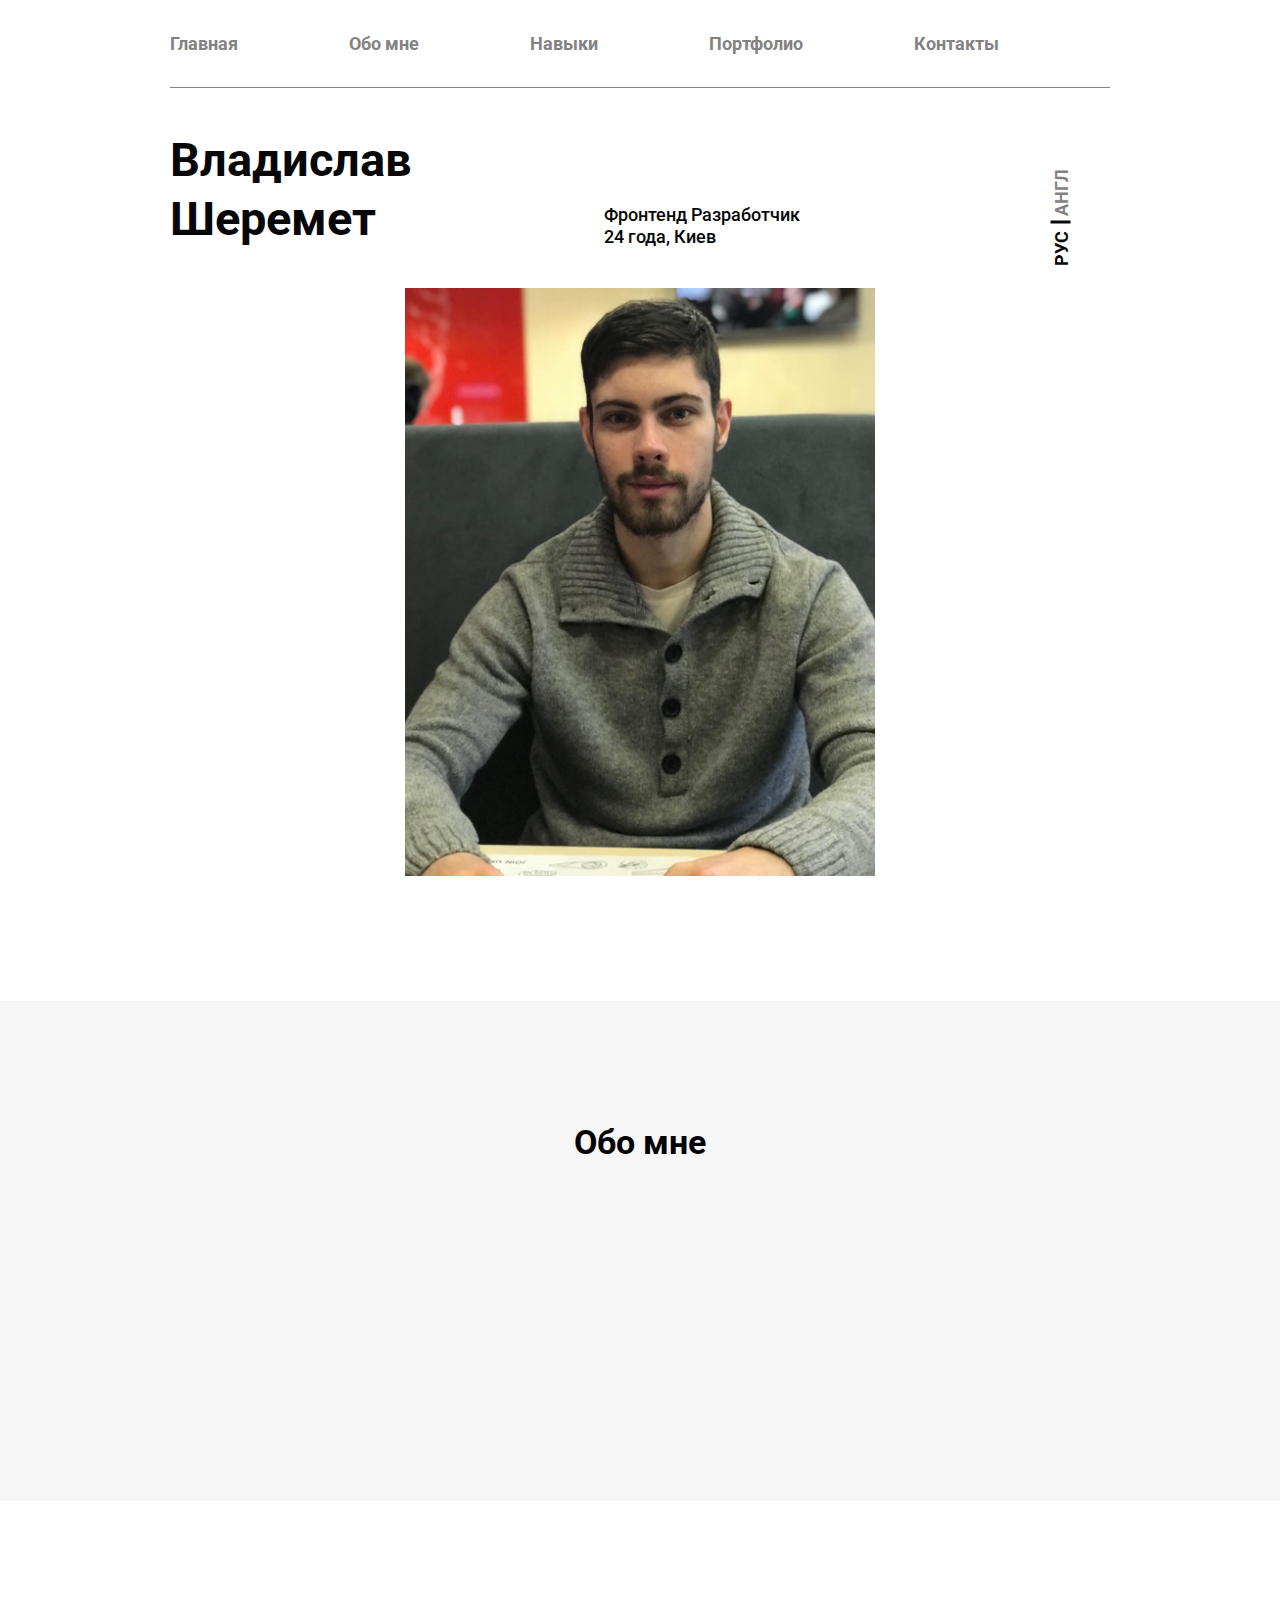
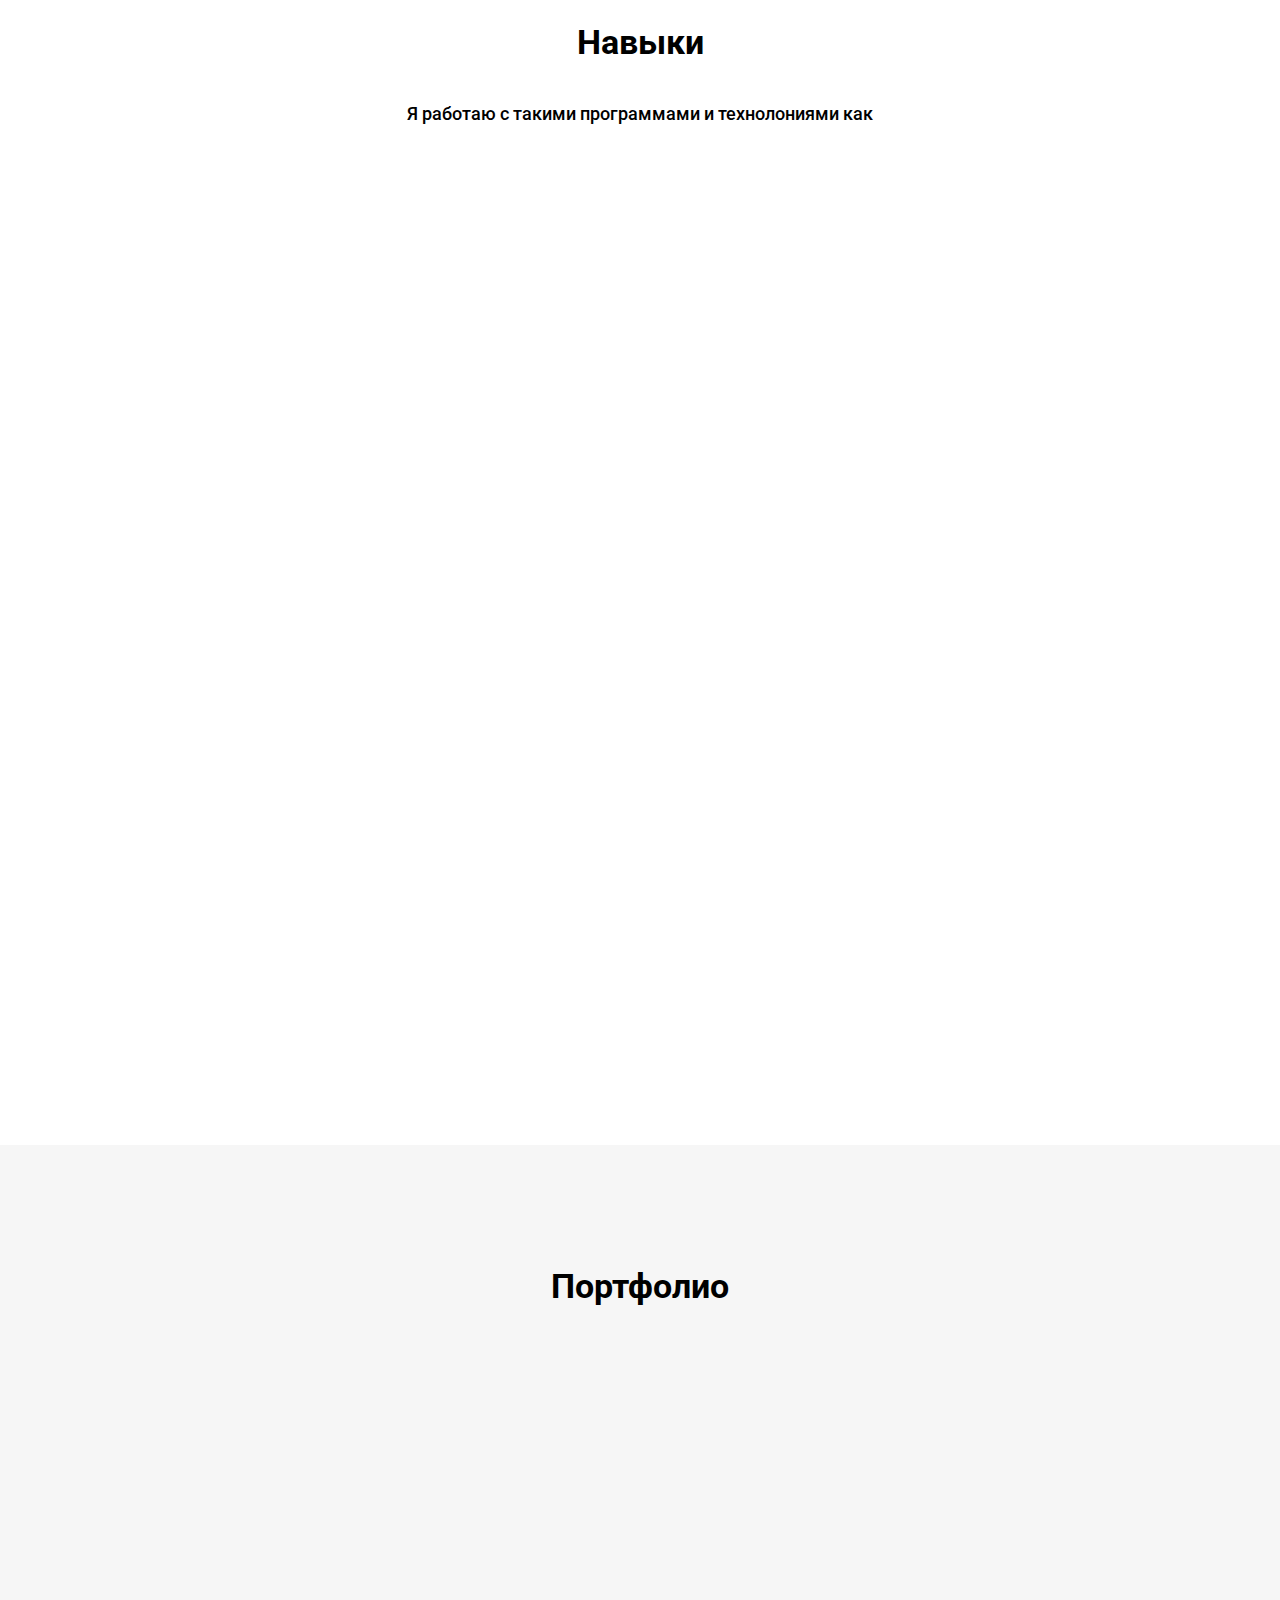
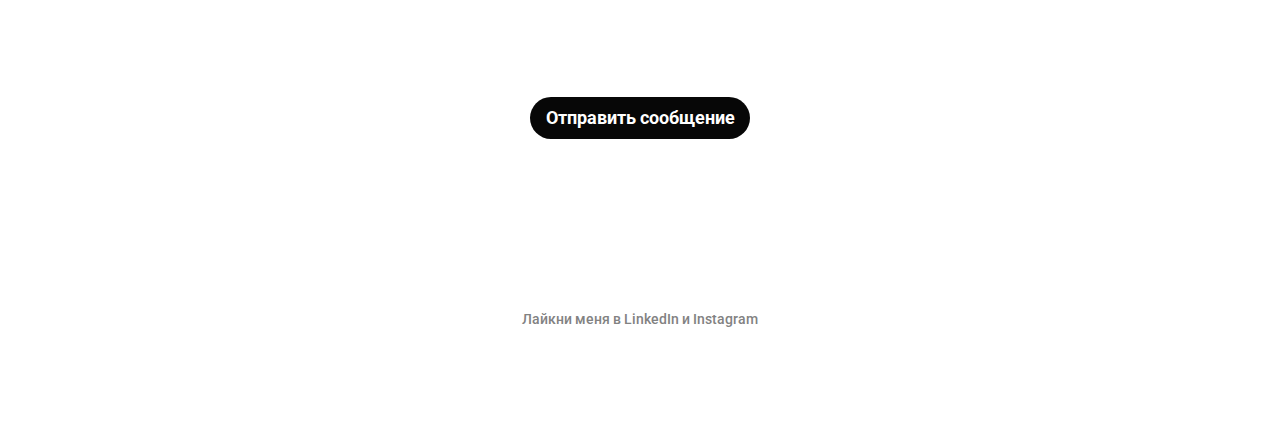
==== commit 871d74a2: "Update index_ru.html" ====
--- a/index_ru.html
+++ b/index_ru.html
@@ -1,201 +1,205 @@
-<!DOCTYPE html>
-<html lang="en">
-<head>
-	<meta charset="UTF-8">
-	<meta name="viewport" content="width=device-width, initial-scale=1.0">
-	<title>Portfolio</title>
-	<link rel="shortcut icon" type="image/ico" href="img/favicon.svg"/>
-	<link href="https://fonts.googleapis.com/css2?family=Roboto:wght@500;700&display=swap&subset=cyrillic" rel="stylesheet">
-	<link rel="stylesheet" href="css/libs.min.css">
-	<link rel="stylesheet" href="css/main.min.css">
-</head>
-<body>
-	<header class="header">
-		<div class="container">
-			<nav class="menu" id="menu">
-				<div id="btn_menu" class="icon icon-reorder"></div>
-				<ul>
-					<li><a href="#">Главная</a></li>
-					<li><a href="#about">Обо мне</a></li>
-					<li><a href="#skills">Навыки</a></li>
-					<li><a href="#portfolio">Портфолио</a></li>
-					<li><a href="#footer">Контакты</a></li>
-					<li><div class="btn_wrapper_mob">
-						<div class="btn_ru  language_ru">
-							<a href="index_ru.html">RU</a>
-						</div>
-						<div class="btn_eng language_ru">
-							<a class="exception" href="index.html">ENG</a>
-						</div>
-					</div></li>
-				</ul>
-			</nav>
-			<div class="main_info">
-				<h1 class="language_ru">Владислав Шеремет</h1>
-				<div class="text_wrapper"><h2 class="language_ru">Фронтенд Разработчик 24 года, Киев</h2></div>
-				<div class="btn_wrapper">
-					<div class="btn_ru language_ru">
-						<a href="#">РУС</a>
-					</div>
-					<div class="btn_eng language_ru">
-						<a href="index.html">АНГЛ</a>
-					</div>
-				</div>
-			</div>
-			<div class="img_wrapper"><img src="img/photo.jpg" alt=""></div>
-		</div>
-	</header>
-	<section class="about" id="about">
-		<div class="container flex_container">
-			<h3>Обо мне</h3>
-			<p class="wow bounceInLeft">Привет, я Влад - Фронтенд разработчик из Киева. Мне нравится Веб разработка и всё что с ней связано.</p>
-			<p class="wow bounceInRight">Я работаю над своими навыками каждый день.</p>
-			<p class="wow bounceInLeft">Готов реализовать отличные проекты с замечательными людьми.</p>
-		</div>
-	</section>
-	<section class="skills" id="skills">
-		<div class="container">
-			<h3>Навыки</h3>
-			<p> Я работаю с такими программами и технолониями как</p>
-			<div class="skills_wrapper">
-				<div class="item_skill wow bounceInLeft" id="html">
-					<img src="img/html.png" alt="">
-					<p>HTML 5</p>
-					<div class="stars">
-						<span class="icon icon-star"></span>
-						<span class="icon icon-star"></span>
-						<span class="icon icon-star"></span>
-						<span class="icon icon-star"></span>
-						<span class="icon icon-star default"></span>
-					</div>
-				</div>
-				<div class="item_skill wow bounceInDown" id="css">
-					<img src="img/css.png" alt="">
-					<p>CSS 3</p>
-					<div class="stars">
-						<span class="icon icon-star"></span>
-						<span class="icon icon-star"></span>
-						<span class="icon icon-star"></span>
-						<span class="icon icon-star"></span>
-						<span class="icon icon-star default"></span>
-					</div>
-				</div>
-				<div class="item_skill wow bounceInDown" id="js">
-					<img src="img/js.png" alt="">
-					<p>Java Script</p>
-					<div class="stars">
-						<span class="icon icon-star"></span>
-						<span class="icon icon-star"></span>
-						<span class="icon icon-star"></span>
-						<span class="icon icon-star default"></span>
-						<span class="icon icon-star default"></span>
-					</div>
-				</div>
-				<div class="item_skill wow bounceInRight" id="git_hub">
-					<img src="img/git_hub.png" alt="">
-					<p>GitHub</p>
-					<div class="stars">
-						<span class="icon icon-star"></span>
-						<span class="icon icon-star"></span>
-						<span class="icon icon-star"></span>
-						<span class="icon icon-star default"></span>
-						<span class="icon icon-star default"></span>
-					</div>
-				</div>
-				<div class="item_skill wow bounceInLeft" id="gulp">
-					<img src="img/gulp.png" alt="">
-					<p>Gulp</p>
-					<div class="stars">
-						<span class="icon icon-star"></span>
-						<span class="icon icon-star"></span>
-						<span class="icon icon-star"></span>
-						<span class="icon icon-star default"></span>
-						<span class="icon icon-star default"></span>
-					</div>
-				</div>
-				<div class="item_skill wow bounceIn" id="bootstrap">
-					<img src="img/bootstrap.png" alt="">
-					<p>Bootstrap</p>
-					<div class="stars">
-						<span class="icon icon-star"></span>
-						<span class="icon icon-star"></span>
-						<span class="icon icon-star"></span>
-						<span class="icon icon-star default"></span>
-						<span class="icon icon-star default"></span>
-					</div>
-				</div>
-				<div class="item_skill wow bounceIn" id="jquery">
-					<img src="img/jquery.png" alt="">
-					<p>JQuery</p>
-					<div class="stars">
-						<span class="icon icon-star"></span>
-						<span class="icon icon-star"></span>
-						<span class="icon icon-star"></span>
-						<span class="icon icon-star default"></span>
-						<span class="icon icon-star default"></span>
-					</div>
-				</div>
-				<div class="item_skill wow bounceInRight" id="sass">
-					<img src="img/sass.png" alt="">
-					<p>SASS/SCSS</p>
-					<div class="stars">
-						<span class="icon icon-star"></span>
-						<span class="icon icon-star"></span>
-						<span class="icon icon-star"></span>
-						<span class="icon icon-star default"></span>
-						<span class="icon icon-star default"></span>
-					</div>
-				</div>
-				<div class="item_skill wow bounceInUp" id="seo">
-					<img src="img/seo.png" alt="">
-					<p>SEO</p>
-					<div class="stars">
-						<span class="icon icon-star"></span>
-						<span class="icon icon-star"></span>
-						<span class="icon icon-star"></span>
-						<span class="icon icon-star default"></span>
-						<span class="icon icon-star default"></span>
-					</div>
-				</div>
-			</div>
-		</div>
-	</section>
-	<section class="portfolio" id="portfolio">
-		<div class="container flex_container">
-			<h3>Портфолио</h3>
-			<div class="site wow bounceInLeft">
-				<a href="https://vladyslav-sheremet.github.io/portfolio_1.github.io/" target="blanck"><img src="img/work_1.png" alt=""></a>
-				<p>сайт</p>
-			</div>
-			<div class="site wow bounceInRight">
-				<a href="https://vladyslav-sheremet.github.io/" target="blanck"><img src="img/work_2.png" alt=""></a>
-				<p>сайт</p>
-			</div>
-		</div>
-	</section>
-	<footer class="footer" id="footer">
-		<div class="container flex_container">
-			<h3>Контакты</h3>
-			<p class="wow tada">Хотите узнать больше или просто пообщаться? Добро пожаловать!</p>
-			<!-- <button>Отправить сообщение</button> -->
-			<a class="popup-with-form language_ru" href="#test-form">Отправить сообщение</a>
-			<ul>
-				<li class="wow rotateIn"><a href="https://www.linkedin.com/in/владислав-шеремет-409b06158" class="icon icon-linkedin" target="blanck"></a></li>
-				<li class="wow rotateIn"><a href="https://instagram.com/sheremet_vladislav?igshid=1hrshba5oxp11" class="icon icon-instagram" target="blanck"></a></li>
-			</ul>
-			<div class="text">Лайкни меня в  LinkedIn и Instagram</div>
-		</div>
-	</footer>
-	<form id="test-form" class="mfp-hide white-popup-block" action="https://formspree.io/vladyslavsheremetdeveloper@gmail.com" method="POST">
-		<h4>Форма обратной связи</h4>
-		<input type="text" placeholder="введите своё имя" name="user_name">
-		<input type="email" placeholder="введите свой email" name="user_email">
-		<textarea placeholder="введите текст" name="user_text"></textarea>
-		<input type="submit" value="отправить сообщение" class="language_ru">
-		
-	</form>
-	<script src="https://ajax.googleapis.com/ajax/libs/jquery/3.4.1/jquery.min.js"></script>
-	<script src="js/libs.min.js"></script>
-	<script src="js/main.min.js"></script>
-</body>
-</html>+<!DOCTYPE html>
+<html lang="en">
+<head>
+	<meta charset="UTF-8">
+	<meta name="viewport" content="width=device-width, initial-scale=1.0">
+	<title>Portfolio</title>
+	<link rel="shortcut icon" type="image/ico" href="img/favicon.svg"/>
+	<link href="https://fonts.googleapis.com/css2?family=Roboto:wght@500;700&display=swap&subset=cyrillic" rel="stylesheet">
+	<link rel="stylesheet" href="css/libs.min.css">
+	<link rel="stylesheet" href="css/main.min.css">
+</head>
+<body>
+	<header class="header">
+		<div class="container">
+			<nav class="menu" id="menu">
+				<div id="btn_menu" class="icon icon-reorder"></div>
+				<ul>
+					<li><a href="#">Главная</a></li>
+					<li><a href="#about">Обо мне</a></li>
+					<li><a href="#skills">Навыки</a></li>
+					<li><a href="#portfolio">Портфолио</a></li>
+					<li><a href="#footer">Контакты</a></li>
+					<li><div class="btn_wrapper_mob">
+						<div class="btn_ru  language_ru">
+							<a href="index_ru.html">RU</a>
+						</div>
+						<div class="btn_eng language_ru">
+							<a class="exception" href="index.html">ENG</a>
+						</div>
+					</div></li>
+				</ul>
+			</nav>
+			<div class="main_info">
+				<h1 class="language_ru">Владислав Шеремет</h1>
+				<div class="text_wrapper"><h2 class="language_ru">Фронтенд Разработчик 24 года, Киев</h2></div>
+				<div class="btn_wrapper">
+					<div class="btn_ru language_ru">
+						<a href="#">РУС</a>
+					</div>
+					<div class="btn_eng language_ru">
+						<a href="index.html">АНГЛ</a>
+					</div>
+				</div>
+			</div>
+			<div class="img_wrapper"><img src="img/photo.jpg" alt=""></div>
+		</div>
+	</header>
+	<section class="about" id="about">
+		<div class="container flex_container">
+			<h3>Обо мне</h3>
+			<p class="wow bounceInLeft">Привет, я Влад - Фронтенд разработчик из Киева. Мне нравится Веб разработка и всё что с ней связано.</p>
+			<p class="wow bounceInRight">Я работаю над своими навыками каждый день.</p>
+			<p class="wow bounceInLeft">Готов реализовать отличные проекты с замечательными людьми.</p>
+		</div>
+	</section>
+	<section class="skills" id="skills">
+		<div class="container">
+			<h3>Навыки</h3>
+			<p> Я работаю с такими программами и технолониями как</p>
+			<div class="skills_wrapper">
+				<div class="item_skill wow bounceInLeft" id="html">
+					<img src="img/html.png" alt="">
+					<p>HTML 5</p>
+					<div class="stars">
+						<span class="icon icon-star"></span>
+						<span class="icon icon-star"></span>
+						<span class="icon icon-star"></span>
+						<span class="icon icon-star"></span>
+						<span class="icon icon-star default"></span>
+					</div>
+				</div>
+				<div class="item_skill wow bounceInDown" id="css">
+					<img src="img/css.png" alt="">
+					<p>CSS 3</p>
+					<div class="stars">
+						<span class="icon icon-star"></span>
+						<span class="icon icon-star"></span>
+						<span class="icon icon-star"></span>
+						<span class="icon icon-star"></span>
+						<span class="icon icon-star default"></span>
+					</div>
+				</div>
+				<div class="item_skill wow bounceInDown" id="js">
+					<img src="img/js.png" alt="">
+					<p>Java Script</p>
+					<div class="stars">
+						<span class="icon icon-star"></span>
+						<span class="icon icon-star"></span>
+						<span class="icon icon-star"></span>
+						<span class="icon icon-star default"></span>
+						<span class="icon icon-star default"></span>
+					</div>
+				</div>
+				<div class="item_skill wow bounceInRight" id="git_hub">
+					<img src="img/git_hub.png" alt="">
+					<p>GitHub</p>
+					<div class="stars">
+						<span class="icon icon-star"></span>
+						<span class="icon icon-star"></span>
+						<span class="icon icon-star"></span>
+						<span class="icon icon-star default"></span>
+						<span class="icon icon-star default"></span>
+					</div>
+				</div>
+				<div class="item_skill wow bounceInLeft" id="gulp">
+					<img src="img/gulp.png" alt="">
+					<p>Gulp</p>
+					<div class="stars">
+						<span class="icon icon-star"></span>
+						<span class="icon icon-star"></span>
+						<span class="icon icon-star"></span>
+						<span class="icon icon-star default"></span>
+						<span class="icon icon-star default"></span>
+					</div>
+				</div>
+				<div class="item_skill wow bounceIn" id="bootstrap">
+					<img src="img/bootstrap.png" alt="">
+					<p>Bootstrap</p>
+					<div class="stars">
+						<span class="icon icon-star"></span>
+						<span class="icon icon-star"></span>
+						<span class="icon icon-star"></span>
+						<span class="icon icon-star default"></span>
+						<span class="icon icon-star default"></span>
+					</div>
+				</div>
+				<div class="item_skill wow bounceIn" id="jquery">
+					<img src="img/jquery.png" alt="">
+					<p>JQuery</p>
+					<div class="stars">
+						<span class="icon icon-star"></span>
+						<span class="icon icon-star"></span>
+						<span class="icon icon-star"></span>
+						<span class="icon icon-star default"></span>
+						<span class="icon icon-star default"></span>
+					</div>
+				</div>
+				<div class="item_skill wow bounceInRight" id="sass">
+					<img src="img/sass.png" alt="">
+					<p>SASS/SCSS</p>
+					<div class="stars">
+						<span class="icon icon-star"></span>
+						<span class="icon icon-star"></span>
+						<span class="icon icon-star"></span>
+						<span class="icon icon-star default"></span>
+						<span class="icon icon-star default"></span>
+					</div>
+				</div>
+				<div class="item_skill wow bounceInUp" id="seo">
+					<img src="img/seo.png" alt="">
+					<p>SEO</p>
+					<div class="stars">
+						<span class="icon icon-star"></span>
+						<span class="icon icon-star"></span>
+						<span class="icon icon-star"></span>
+						<span class="icon icon-star default"></span>
+						<span class="icon icon-star default"></span>
+					</div>
+				</div>
+			</div>
+		</div>
+	</section>
+	<section class="portfolio" id="portfolio">
+		<div class="container flex_container">
+			<h3>Портфолио</h3>
+			<div class="site wow bounceInLeft">
+				<a href="https://vladyslav-sheremet.github.io/portfolio_1.github.io/" target="blanck"><img src="img/work_1.png" alt=""></a>
+				<p>сайт</p>
+			</div>
+			<div class="site wow bounceInRight">
+				<a href="https://vladyslav-sheremet.github.io/" target="blanck"><img src="img/work_2.png" alt=""></a>
+				<p>сайт</p>
+			</div>
+			<div class="site wow bounceInLeft">
+				<a href="https://vladyslav-sheremet.github.io/mdb.github.io/" target="blanck"><img src="img/work_3.png" alt=""></a>
+				<p>сайт</p>
+			</div>
+		</div>
+	</section>
+	<footer class="footer" id="footer">
+		<div class="container flex_container">
+			<h3>Контакты</h3>
+			<p class="wow tada">Хотите узнать больше или просто пообщаться? Добро пожаловать!</p>
+			<!-- <button>Отправить сообщение</button> -->
+			<a class="popup-with-form language_ru" href="#test-form">Отправить сообщение</a>
+			<ul>
+				<li class="wow rotateIn"><a href="https://www.linkedin.com/in/владислав-шеремет-409b06158" class="icon icon-linkedin" target="blanck"></a></li>
+				<li class="wow rotateIn"><a href="https://instagram.com/sheremet_vladislav?igshid=1hrshba5oxp11" class="icon icon-instagram" target="blanck"></a></li>
+			</ul>
+			<div class="text">Лайкни меня в  LinkedIn и Instagram</div>
+		</div>
+	</footer>
+	<form id="test-form" class="mfp-hide white-popup-block" action="https://formspree.io/vladyslavsheremetdeveloper@gmail.com" method="POST">
+		<h4>Форма обратной связи</h4>
+		<input type="text" placeholder="введите своё имя" name="user_name">
+		<input type="email" placeholder="введите свой email" name="user_email">
+		<textarea placeholder="введите текст" name="user_text"></textarea>
+		<input type="submit" value="отправить сообщение" class="language_ru">
+		
+	</form>
+	<script src="https://ajax.googleapis.com/ajax/libs/jquery/3.4.1/jquery.min.js"></script>
+	<script src="js/libs.min.js"></script>
+	<script src="js/main.min.js"></script>
+</body>
+</html>
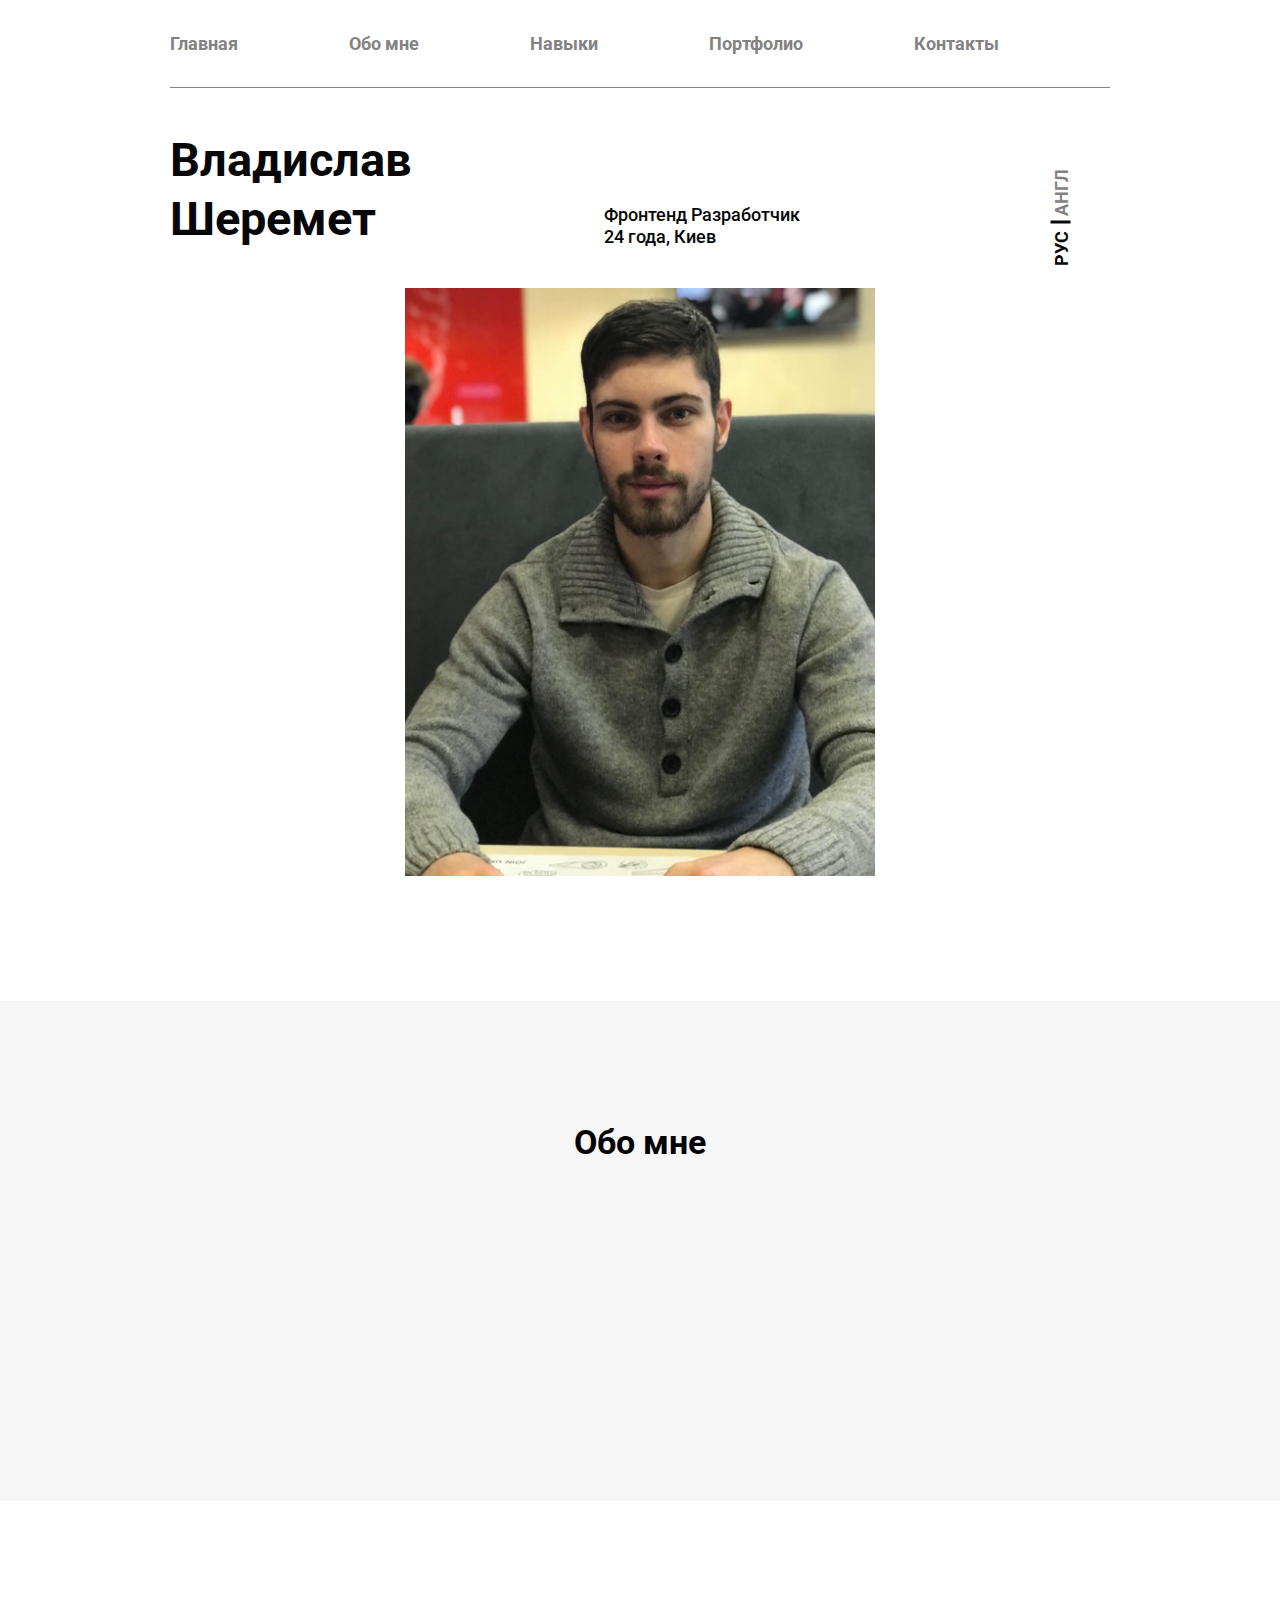
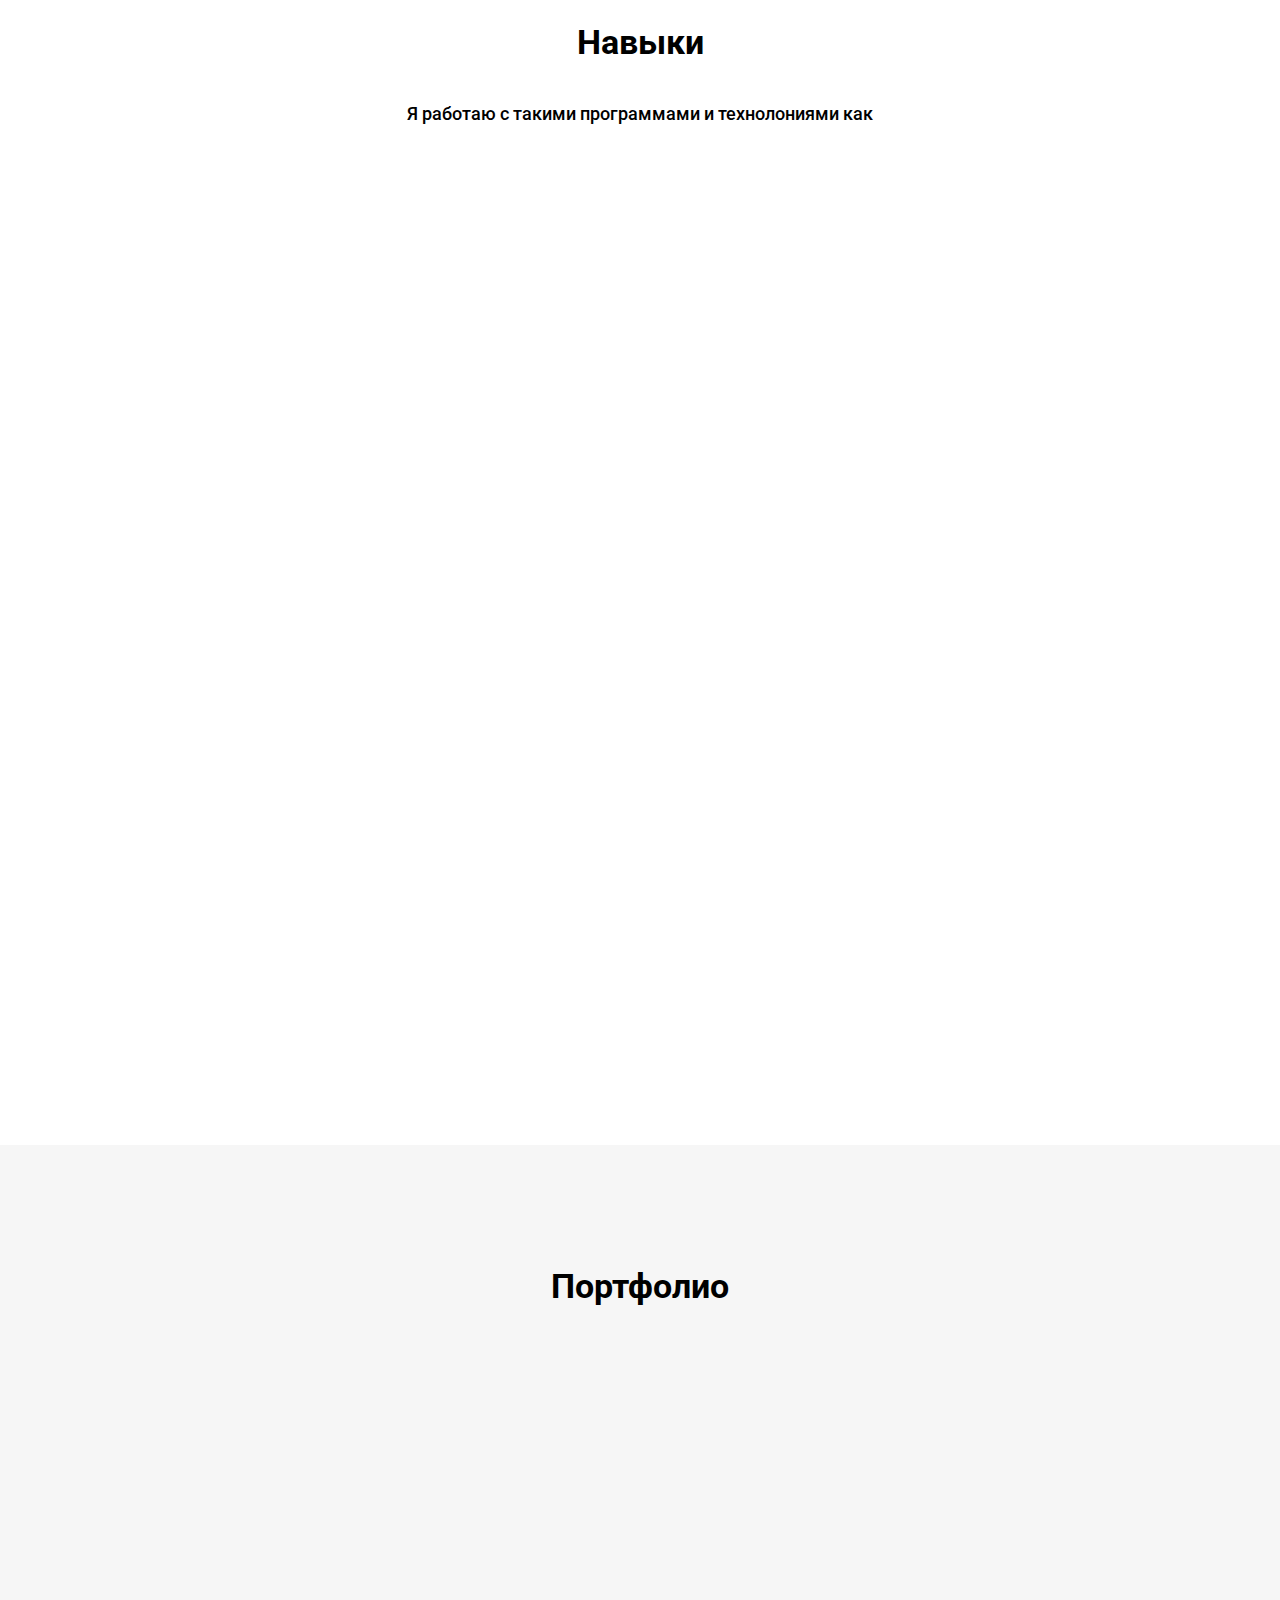
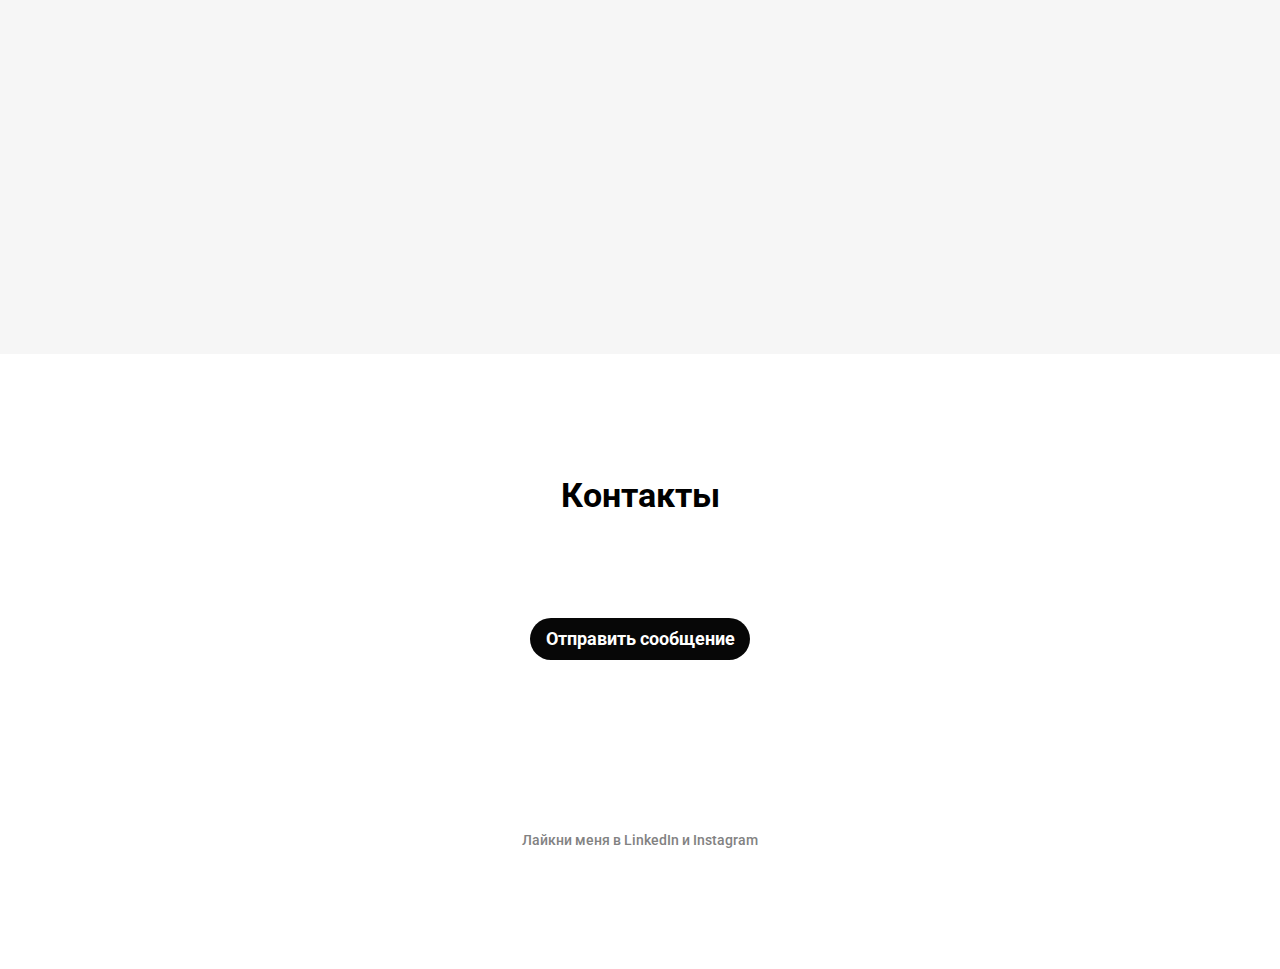
==== commit a263a4c3: "Update index_ru.html" ====
--- a/index_ru.html
+++ b/index_ru.html
@@ -175,6 +175,10 @@
 				<a href="https://vladyslav-sheremet.github.io/mdb.github.io/" target="blanck"><img src="img/work_3.png" alt=""></a>
 				<p>сайт</p>
 			</div>
+			<div class="site wow bounceInRight">
+				<a href="https://vladyslav-sheremet.github.io/mashroom.github.io/" target="blanck"><img src="img/work_4.png" alt=""></a>
+				<p>сайт</p>
+			</div>
 		</div>
 	</section>
 	<footer class="footer" id="footer">
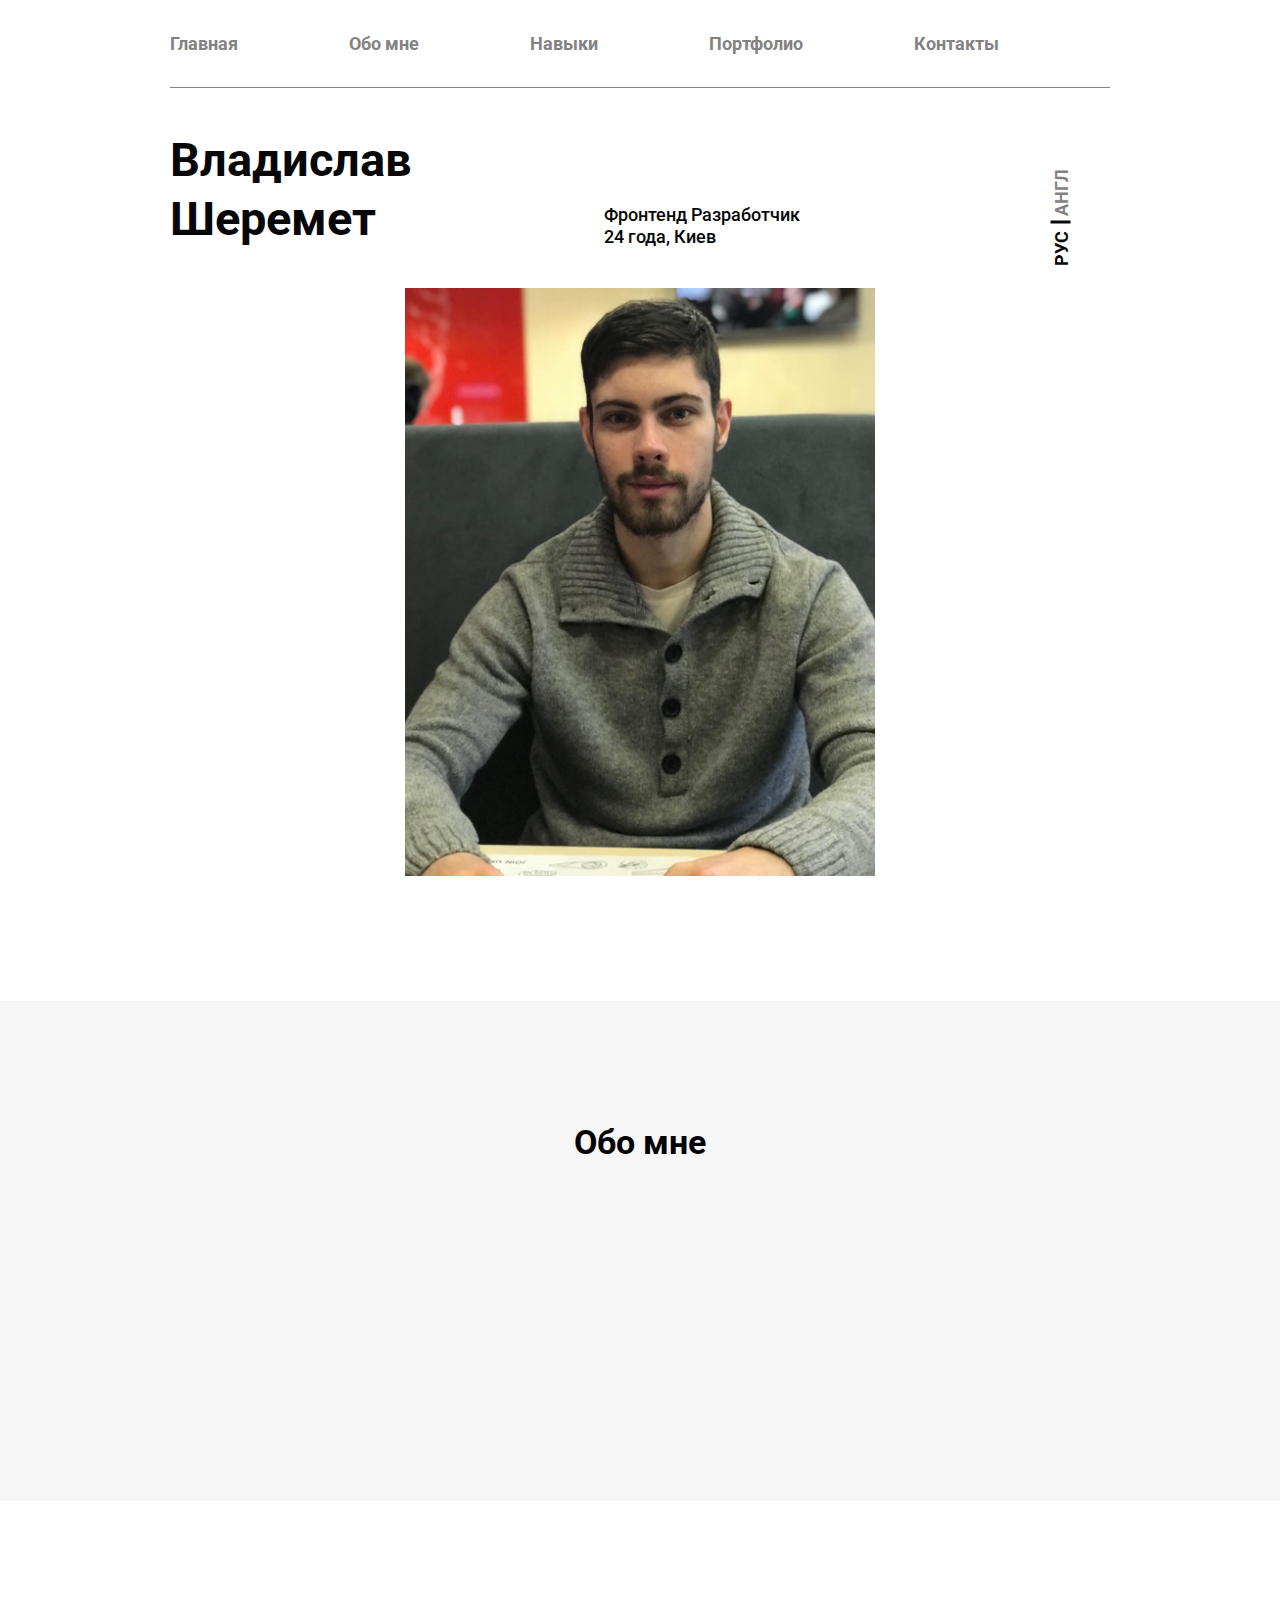
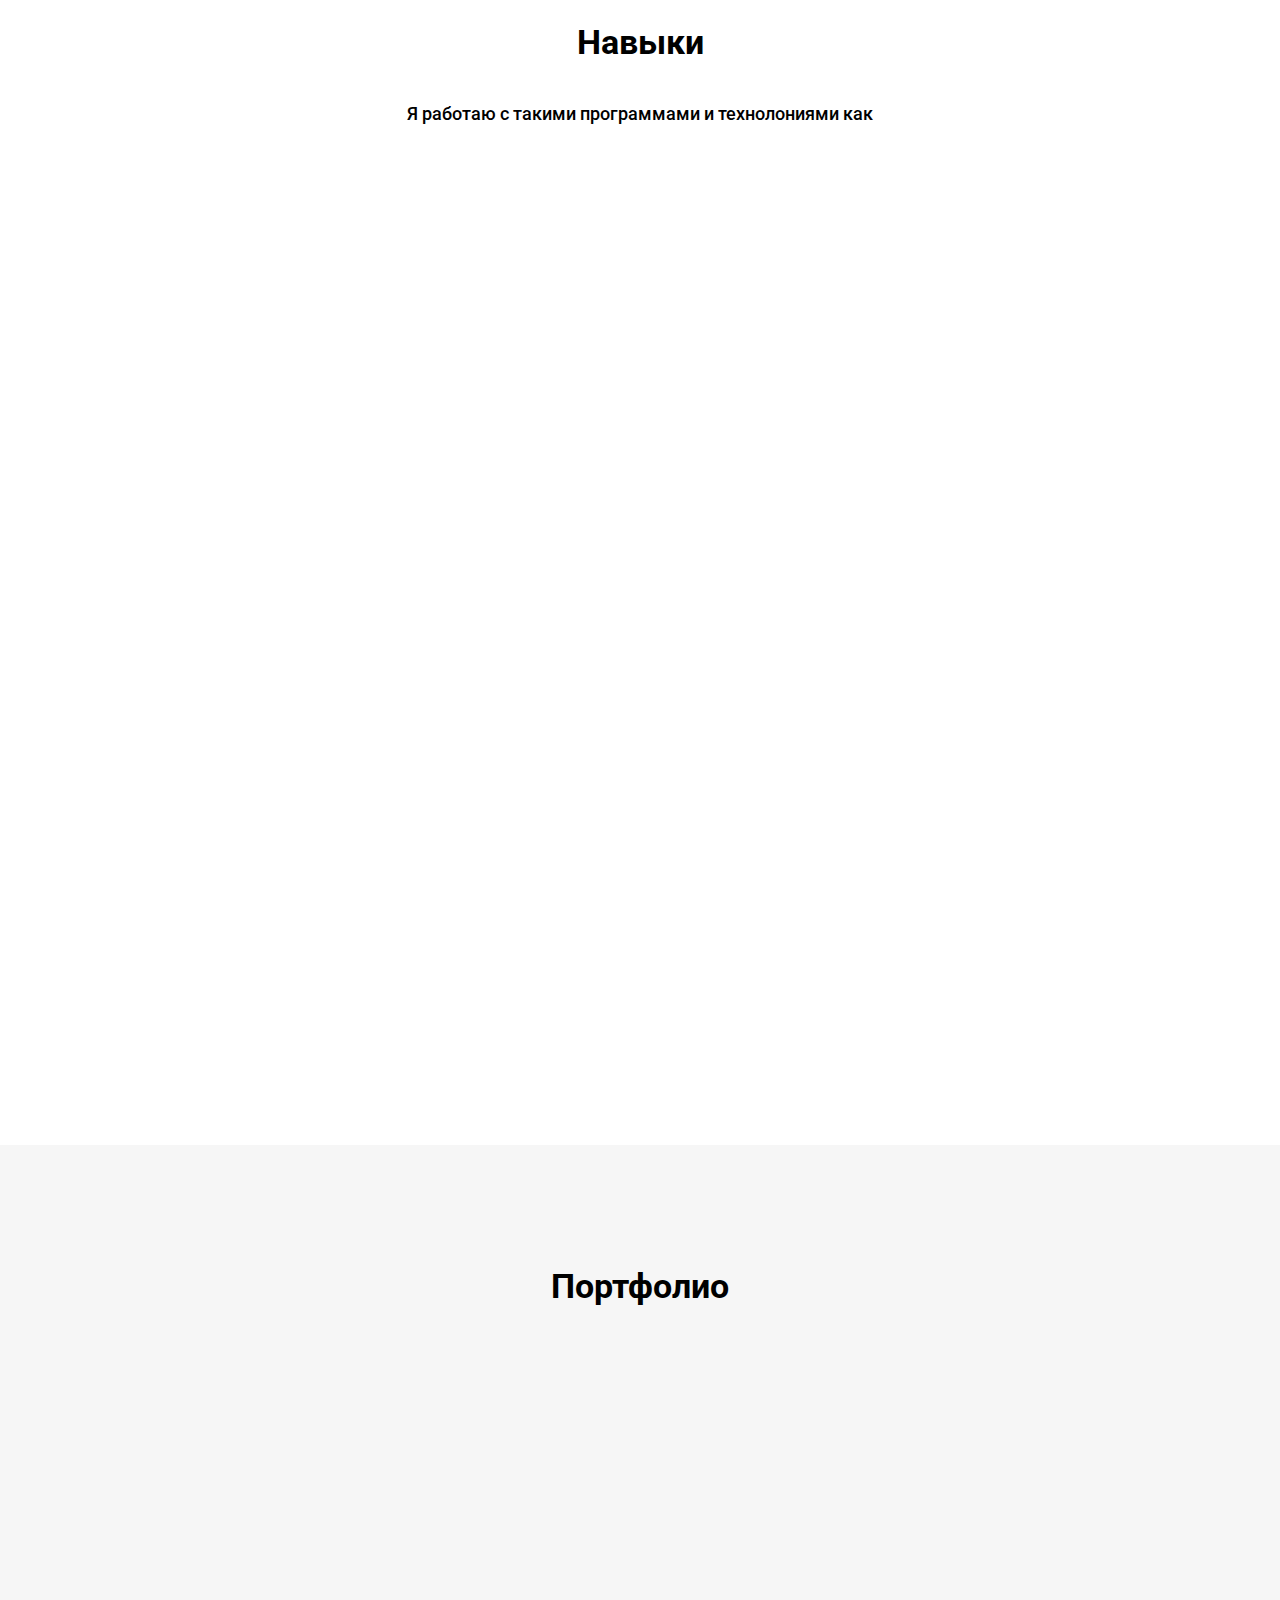
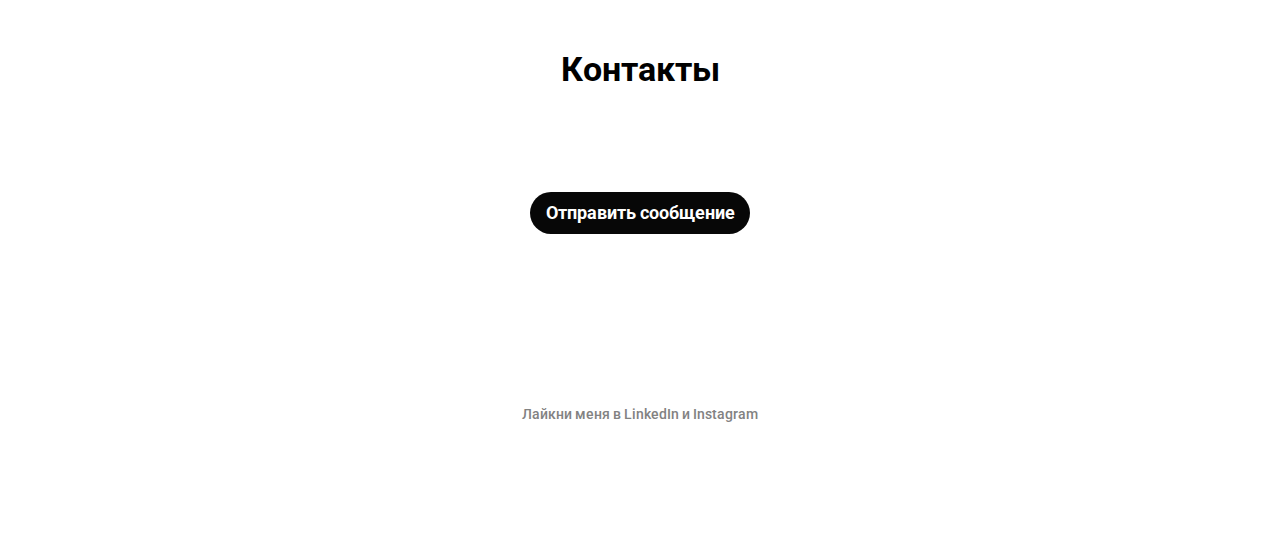
==== commit 857f2bb8: "Update index_ru.html" ====
--- a/index_ru.html
+++ b/index_ru.html
@@ -179,6 +179,14 @@
 				<a href="https://vladyslav-sheremet.github.io/mashroom.github.io/" target="blanck"><img src="img/work_4.png" alt=""></a>
 				<p>сайт</p>
 			</div>
+			<div class="site wow bounceInLeft">
+				<a href="https://vladyslav-sheremet.github.io/hungry-people.github.io/" target="blanck"><img src="img/work_5.png" alt=""></a>
+				<p>сайт</p>
+			</div>
+			<div class="site wow bounceInRight">
+				<a href="https://vladyslav-sheremet.github.io/naga.github.io/" target="blanck"><img src="img/work_6.png" alt=""></a>
+				<p>сайт</p>
+			</div>
 		</div>
 	</section>
 	<footer class="footer" id="footer">
